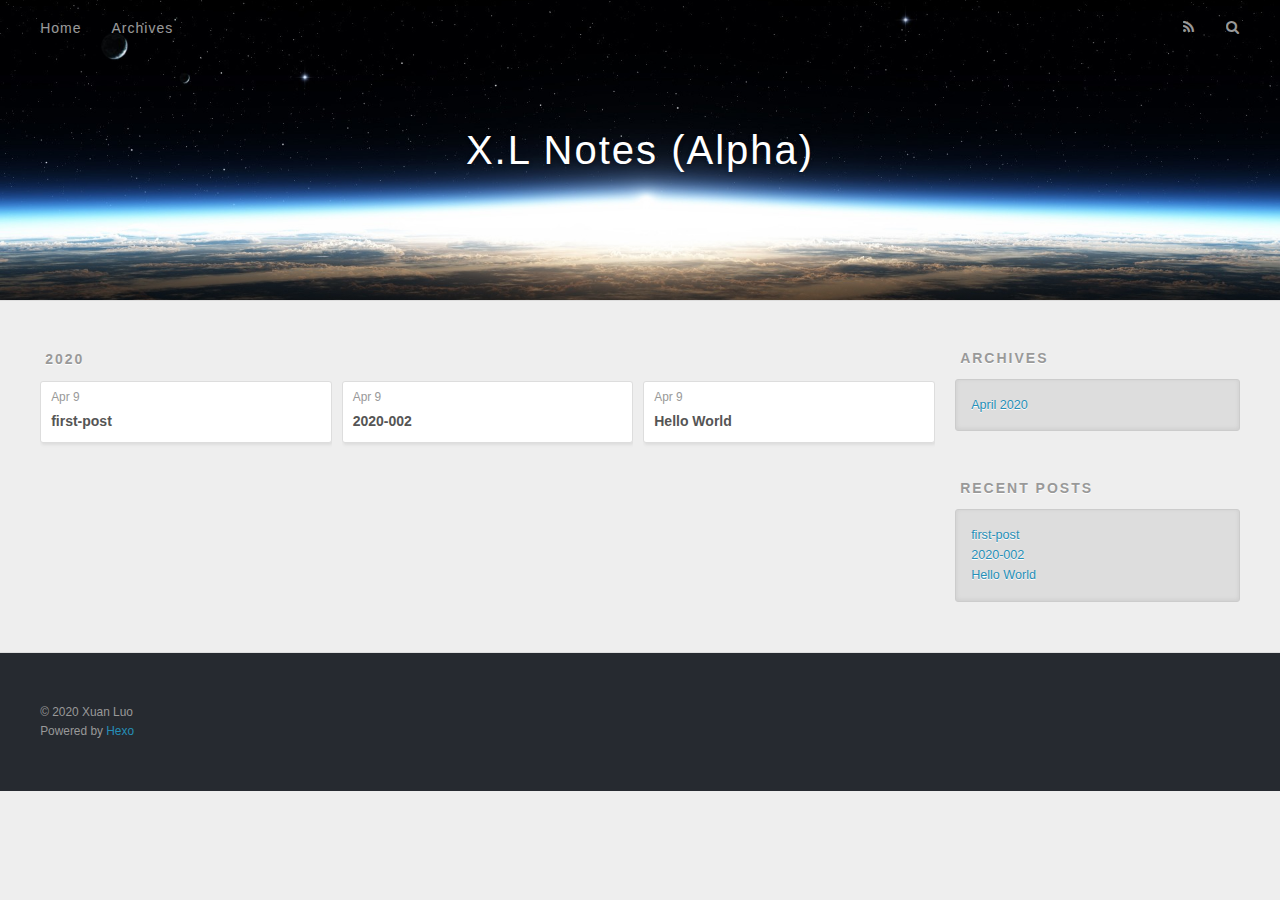
==== archives/index.html @ a1e61482 "Site updated: 2020-04-09 13:43:53" ====
<!DOCTYPE html>
<html>
<head>
  <meta charset="utf-8">
  

  
  <title>Archives | X.L Notes (Alpha)</title>
  <meta name="viewport" content="width=device-width, initial-scale=1, maximum-scale=1">
  <meta property="og:type" content="website">
<meta property="og:title" content="X.L Notes (Alpha)">
<meta property="og:url" content="http://yoursite.com/archives/index.html">
<meta property="og:site_name" content="X.L Notes (Alpha)">
<meta property="og:locale" content="en_US">
<meta property="article:author" content="Xuan Luo">
<meta name="twitter:card" content="summary">
  
    <link rel="alternate" href="/atom.xml" title="X.L Notes (Alpha)" type="application/atom+xml">
  
  
    <link rel="icon" href="/favicon.png">
  
  
    <link href="//fonts.googleapis.com/css?family=Source+Code+Pro" rel="stylesheet" type="text/css">
  
  
<link rel="stylesheet" href="/css/style.css">

<meta name="generator" content="Hexo 4.2.0"></head>

<body>
  <div id="container">
    <div id="wrap">
      <header id="header">
  <div id="banner"></div>
  <div id="header-outer" class="outer">
    <div id="header-title" class="inner">
      <h1 id="logo-wrap">
        <a href="/" id="logo">X.L Notes (Alpha)</a>
      </h1>
      
    </div>
    <div id="header-inner" class="inner">
      <nav id="main-nav">
        <a id="main-nav-toggle" class="nav-icon"></a>
        
          <a class="main-nav-link" href="/">Home</a>
        
          <a class="main-nav-link" href="/archives">Archives</a>
        
      </nav>
      <nav id="sub-nav">
        
          <a id="nav-rss-link" class="nav-icon" href="/atom.xml" title="RSS Feed"></a>
        
        <a id="nav-search-btn" class="nav-icon" title="Search"></a>
      </nav>
      <div id="search-form-wrap">
        <form action="//google.com/search" method="get" accept-charset="UTF-8" class="search-form"><input type="search" name="q" class="search-form-input" placeholder="Search"><button type="submit" class="search-form-submit">&#xF002;</button><input type="hidden" name="sitesearch" value="http://yoursite.com"></form>
      </div>
    </div>
  </div>
</header>
      <div class="outer">
        <section id="main">
  
  
    
    
      
      
      <section class="archives-wrap">
        <div class="archive-year-wrap">
          <a href="/archives/2020" class="archive-year">2020</a>
        </div>
        <div class="archives">
    
    <article class="archive-article archive-type-post">
  <div class="archive-article-inner">
    <header class="archive-article-header">
      <a href="/2020/04/09/first-post/" class="archive-article-date">
  <time datetime="2020-04-09T20:43:27.000Z" itemprop="datePublished">Apr 9</time>
</a>
      
  
    <h1 itemprop="name">
      <a class="archive-article-title" href="/2020/04/09/first-post/">first-post</a>
    </h1>
  

    </header>
  </div>
</article>
  
    
    
    <article class="archive-article archive-type-post">
  <div class="archive-article-inner">
    <header class="archive-article-header">
      <a href="/2020/04/09/2020-002/" class="archive-article-date">
  <time datetime="2020-04-09T19:33:02.019Z" itemprop="datePublished">Apr 9</time>
</a>
      
  
    <h1 itemprop="name">
      <a class="archive-article-title" href="/2020/04/09/2020-002/">2020-002</a>
    </h1>
  

    </header>
  </div>
</article>
  
    
    
    <article class="archive-article archive-type-post">
  <div class="archive-article-inner">
    <header class="archive-article-header">
      <a href="/2020/04/09/hello-world/" class="archive-article-date">
  <time datetime="2020-04-09T19:33:02.019Z" itemprop="datePublished">Apr 9</time>
</a>
      
  
    <h1 itemprop="name">
      <a class="archive-article-title" href="/2020/04/09/hello-world/">Hello World</a>
    </h1>
  

    </header>
  </div>
</article>
  
  
    </div></section>
  


</section>
        
          <aside id="sidebar">
  
    

  
    

  
    
  
    
  <div class="widget-wrap">
    <h3 class="widget-title">Archives</h3>
    <div class="widget">
      <ul class="archive-list"><li class="archive-list-item"><a class="archive-list-link" href="/archives/2020/04/">April 2020</a></li></ul>
    </div>
  </div>


  
    
  <div class="widget-wrap">
    <h3 class="widget-title">Recent Posts</h3>
    <div class="widget">
      <ul>
        
          <li>
            <a href="/2020/04/09/first-post/">first-post</a>
          </li>
        
          <li>
            <a href="/2020/04/09/2020-002/">2020-002</a>
          </li>
        
          <li>
            <a href="/2020/04/09/hello-world/">Hello World</a>
          </li>
        
      </ul>
    </div>
  </div>

  
</aside>
        
      </div>
      <footer id="footer">
  
  <div class="outer">
    <div id="footer-info" class="inner">
      &copy; 2020 Xuan Luo<br>
      Powered by <a href="http://hexo.io/" target="_blank">Hexo</a>
    </div>
  </div>
</footer>
    </div>
    <nav id="mobile-nav">
  
    <a href="/" class="mobile-nav-link">Home</a>
  
    <a href="/archives" class="mobile-nav-link">Archives</a>
  
</nav>
    

<script src="//ajax.googleapis.com/ajax/libs/jquery/2.0.3/jquery.min.js"></script>


  
<link rel="stylesheet" href="/fancybox/jquery.fancybox.css">

  
<script src="/fancybox/jquery.fancybox.pack.js"></script>




<script src="/js/script.js"></script>




  </div>
</body>
</html>
---- css/style.css ----
body {
  width: 100%;
}
body:before,
body:after {
  content: "";
  display: table;
}
body:after {
  clear: both;
}
html,
body,
div,
span,
applet,
object,
iframe,
h1,
h2,
h3,
h4,
h5,
h6,
p,
blockquote,
pre,
a,
abbr,
acronym,
address,
big,
cite,
code,
del,
dfn,
em,
img,
ins,
kbd,
q,
s,
samp,
small,
strike,
strong,
sub,
sup,
tt,
var,
dl,
dt,
dd,
ol,
ul,
li,
fieldset,
form,
label,
legend,
table,
caption,
tbody,
tfoot,
thead,
tr,
th,
td {
  margin: 0;
  padding: 0;
  border: 0;
  outline: 0;
  font-weight: inherit;
  font-style: inherit;
  font-family: inherit;
  font-size: 100%;
  vertical-align: baseline;
}
body {
  line-height: 1;
  color: #000;
  background: #fff;
}
ol,
ul {
  list-style: none;
}
table {
  border-collapse: separate;
  border-spacing: 0;
  vertical-align: middle;
}
caption,
th,
td {
  text-align: left;
  font-weight: normal;
  vertical-align: middle;
}
a img {
  border: none;
}
input,
button {
  margin: 0;
  padding: 0;
}
input::-moz-focus-inner,
button::-moz-focus-inner {
  border: 0;
  padding: 0;
}
@font-face {
  font-family: FontAwesome;
  font-style: normal;
  font-weight: normal;
  src: url("fonts/fontawesome-webfont.eot?v=#4.0.3");
  src: url("fonts/fontawesome-webfont.eot?#iefix&v=#4.0.3") format("embedded-opentype"), url("fonts/fontawesome-webfont.woff?v=#4.0.3") format("woff"), url("fonts/fontawesome-webfont.ttf?v=#4.0.3") format("truetype"), url("fonts/fontawesome-webfont.svg#fontawesomeregular?v=#4.0.3") format("svg");
}
html,
body,
#container {
  height: 100%;
}
body {
  background: #eee;
  font: 14px -apple-system, BlinkMacSystemFont, "Segoe UI", "Roboto", "Oxygen", "Ubuntu", "Cantarell", "Fira Sans", "Droid Sans", "Helvetica Neue", sans-serif;
  -webkit-text-size-adjust: 100%;
}
.outer {
  max-width: 1220px;
  margin: 0 auto;
  padding: 0 20px;
}
.outer:before,
.outer:after {
  content: "";
  display: table;
}
.outer:after {
  clear: both;
}
.inner {
  display: inline;
  float: left;
  width: 98.33333333333333%;
  margin: 0 0.833333333333333%;
}
.left,
.alignleft {
  float: left;
}
.right,
.alignright {
  float: right;
}
.clear {
  clear: both;
}
#container {
  position: relative;
}
.mobile-nav-on {
  overflow: hidden;
}
#wrap {
  height: 100%;
  width: 100%;
  position: absolute;
  top: 0;
  left: 0;
  -webkit-transition: 0.2s ease-out;
  -moz-transition: 0.2s ease-out;
  -ms-transition: 0.2s ease-out;
  transition: 0.2s ease-out;
  z-index: 1;
  background: #eee;
}
.mobile-nav-on #wrap {
  left: 280px;
}
@media screen and (min-width: 768px) {
  #main {
    display: inline;
    float: left;
    width: 73.33333333333333%;
    margin: 0 0.833333333333333%;
  }
}
.article-date,
.article-category-link,
.archive-year,
.widget-title {
  text-decoration: none;
  text-transform: uppercase;
  letter-spacing: 2px;
  color: #999;
  margin-bottom: 1em;
  margin-left: 5px;
  line-height: 1em;
  text-shadow: 0 1px #fff;
  font-weight: bold;
}
.article-inner,
.archive-article-inner {
  background: #fff;
  -webkit-box-shadow: 1px 2px 3px #ddd;
  box-shadow: 1px 2px 3px #ddd;
  border: 1px solid #ddd;
  border-radius: 3px;
}
.article-entry h1,
.widget h1 {
  font-size: 2em;
}
.article-entry h2,
.widget h2 {
  font-size: 1.5em;
}
.article-entry h3,
.widget h3 {
  font-size: 1.3em;
}
.article-entry h4,
.widget h4 {
  font-size: 1.2em;
}
.article-entry h5,
.widget h5 {
  font-size: 1em;
}
.article-entry h6,
.widget h6 {
  font-size: 1em;
  color: #999;
}
.article-entry hr,
.widget hr {
  border: 1px dashed #ddd;
}
.article-entry strong,
.widget strong {
  font-weight: bold;
}
.article-entry em,
.widget em,
.article-entry cite,
.widget cite {
  font-style: italic;
}
.article-entry sup,
.widget sup,
.article-entry sub,
.widget sub {
  font-size: 0.75em;
  line-height: 0;
  position: relative;
  vertical-align: baseline;
}
.article-entry sup,
.widget sup {
  top: -0.5em;
}
.article-entry sub,
.widget sub {
  bottom: -0.2em;
}
.article-entry small,
.widget small {
  font-size: 0.85em;
}
.article-entry acronym,
.widget acronym,
.article-entry abbr,
.widget abbr {
  border-bottom: 1px dotted;
}
.article-entry ul,
.widget ul,
.article-entry ol,
.widget ol,
.article-entry dl,
.widget dl {
  margin: 0 20px;
  line-height: 1.6em;
}
.article-entry ul ul,
.widget ul ul,
.article-entry ol ul,
.widget ol ul,
.article-entry ul ol,
.widget ul ol,
.article-entry ol ol,
.widget ol ol {
  margin-top: 0;
  margin-bottom: 0;
}
.article-entry ul,
.widget ul {
  list-style: disc;
}
.article-entry ol,
.widget ol {
  list-style: decimal;
}
.article-entry dt,
.widget dt {
  font-weight: bold;
}
#header {
  height: 300px;
  position: relative;
  border-bottom: 1px solid #ddd;
}
#header:before,
#header:after {
  content: "";
  position: absolute;
  left: 0;
  right: 0;
  height: 40px;
}
#header:before {
  top: 0;
  background: -webkit-linear-gradient(rgba(0,0,0,0.2), transparent);
  background: -moz-linear-gradient(rgba(0,0,0,0.2), transparent);
  background: -ms-linear-gradient(rgba(0,0,0,0.2), transparent);
  background: linear-gradient(rgba(0,0,0,0.2), transparent);
}
#header:after {
  bottom: 0;
  background: -webkit-linear-gradient(transparent, rgba(0,0,0,0.2));
  background: -moz-linear-gradient(transparent, rgba(0,0,0,0.2));
  background: -ms-linear-gradient(transparent, rgba(0,0,0,0.2));
  background: linear-gradient(transparent, rgba(0,0,0,0.2));
}
#header-outer {
  height: 100%;
  position: relative;
}
#header-inner {
  position: relative;
  overflow: hidden;
}
#banner {
  position: absolute;
  top: 0;
  left: 0;
  width: 100%;
  height: 100%;
  background: url("images/banner.jpg") center #000;
  -webkit-background-size: cover;
  -moz-background-size: cover;
  background-size: cover;
  z-index: -1;
}
#header-title {
  text-align: center;
  height: 40px;
  position: absolute;
  top: 50%;
  left: 0;
  margin-top: -20px;
}
#logo,
#subtitle {
  text-decoration: none;
  color: #fff;
  font-weight: 300;
  text-shadow: 0 1px 4px rgba(0,0,0,0.3);
}
#logo {
  font-size: 40px;
  line-height: 40px;
  letter-spacing: 2px;
}
#subtitle {
  font-size: 16px;
  line-height: 16px;
  letter-spacing: 1px;
}
#subtitle-wrap {
  margin-top: 16px;
}
#main-nav {
  float: left;
  margin-left: -15px;
}
.nav-icon,
.main-nav-link {
  float: left;
  color: #fff;
  opacity: 0.6;
  text-decoration: none;
  text-shadow: 0 1px rgba(0,0,0,0.2);
  -webkit-transition: opacity 0.2s;
  -moz-transition: opacity 0.2s;
  -ms-transition: opacity 0.2s;
  transition: opacity 0.2s;
  display: block;
  padding: 20px 15px;
}
.nav-icon:hover,
.main-nav-link:hover {
  opacity: 1;
}
.nav-icon {
  font-family: FontAwesome;
  text-align: center;
  font-size: 14px;
  width: 14px;
  height: 14px;
  padding: 20px 15px;
  position: relative;
  cursor: pointer;
}
.main-nav-link {
  font-weight: 300;
  letter-spacing: 1px;
}
@media screen and (max-width: 479px) {
  .main-nav-link {
    display: none;
  }
}
#main-nav-toggle {
  display: none;
}
#main-nav-toggle:before {
  content: "\f0c9";
}
@media screen and (max-width: 479px) {
  #main-nav-toggle {
    display: block;
  }
}
#sub-nav {
  float: right;
  margin-right: -15px;
}
#nav-rss-link:before {
  content: "\f09e";
}
#nav-search-btn:before {
  content: "\f002";
}
#search-form-wrap {
  position: absolute;
  top: 15px;
  width: 150px;
  height: 30px;
  right: -150px;
  opacity: 0;
  -webkit-transition: 0.2s ease-out;
  -moz-transition: 0.2s ease-out;
  -ms-transition: 0.2s ease-out;
  transition: 0.2s ease-out;
}
#search-form-wrap.on {
  opacity: 1;
  right: 0;
}
@media screen and (max-width: 479px) {
  #search-form-wrap {
    width: 100%;
    right: -100%;
  }
}
.search-form {
  position: absolute;
  top: 0;
  left: 0;
  right: 0;
  background: #fff;
  padding: 5px 15px;
  border-radius: 15px;
  -webkit-box-shadow: 0 0 10px rgba(0,0,0,0.3);
  box-shadow: 0 0 10px rgba(0,0,0,0.3);
}
.search-form-input {
  border: none;
  background: none;
  color: #555;
  width: 100%;
  font: 13px -apple-system, BlinkMacSystemFont, "Segoe UI", "Roboto", "Oxygen", "Ubuntu", "Cantarell", "Fira Sans", "Droid Sans", "Helvetica Neue", sans-serif;
  outline: none;
}
.search-form-input::-webkit-search-results-decoration,
.search-form-input::-webkit-search-cancel-button {
  -webkit-appearance: none;
}
.search-form-submit {
  position: absolute;
  top: 50%;
  right: 10px;
  margin-top: -7px;
  font: 13px FontAwesome;
  border: none;
  background: none;
  color: #bbb;
  cursor: pointer;
}
.search-form-submit:hover,
.search-form-submit:focus {
  color: #777;
}
.article {
  margin: 50px 0;
}
.article-inner {
  overflow: hidden;
}
.article-meta:before,
.article-meta:after {
  content: "";
  display: table;
}
.article-meta:after {
  clear: both;
}
.article-date {
  float: left;
}
.article-category {
  float: left;
  line-height: 1em;
  color: #ccc;
  text-shadow: 0 1px #fff;
  margin-left: 8px;
}
.article-category:before {
  content: "\2022";
}
.article-category-link {
  margin: 0 12px 1em;
}
.article-header {
  padding: 20px 20px 0;
}
.article-title {
  text-decoration: none;
  font-size: 2em;
  font-weight: bold;
  color: #555;
  line-height: 1.1em;
  -webkit-transition: color 0.2s;
  -moz-transition: color 0.2s;
  -ms-transition: color 0.2s;
  transition: color 0.2s;
}
a.article-title:hover {
  color: #258fb8;
}
.article-entry {
  color: #555;
  padding: 0 20px;
}
.article-entry:before,
.article-entry:after {
  content: "";
  display: table;
}
.article-entry:after {
  clear: both;
}
.article-entry p,
.article-entry table {
  line-height: 1.6em;
  margin: 1.6em 0;
}
.article-entry h1,
.article-entry h2,
.article-entry h3,
.article-entry h4,
.article-entry h5,
.article-entry h6 {
  font-weight: bold;
}
.article-entry h1,
.article-entry h2,
.article-entry h3,
.article-entry h4,
.article-entry h5,
.article-entry h6 {
  line-height: 1.1em;
  margin: 1.1em 0;
}
.article-entry a {
  color: #258fb8;
  text-decoration: none;
}
.article-entry a:hover {
  text-decoration: underline;
}
.article-entry ul,
.article-entry ol,
.article-entry dl {
  margin-top: 1.6em;
  margin-bottom: 1.6em;
}
.article-entry img,
.article-entry video {
  max-width: 100%;
  height: auto;
  display: block;
  margin: auto;
}
.article-entry iframe {
  border: none;
}
.article-entry table {
  width: 100%;
  border-collapse: collapse;
  border-spacing: 0;
}
.article-entry th {
  font-weight: bold;
  border-bottom: 3px solid #ddd;
  padding-bottom: 0.5em;
}
.article-entry td {
  border-bottom: 1px solid #ddd;
  padding: 10px 0;
}
.article-entry blockquote {
  font-family: Georgia, "Times New Roman", serif;
  font-size: 1.4em;
  margin: 1.6em 20px;
  text-align: center;
}
.article-entry blockquote footer {
  font-size: 14px;
  margin: 1.6em 0;
  font-family: -apple-system, BlinkMacSystemFont, "Segoe UI", "Roboto", "Oxygen", "Ubuntu", "Cantarell", "Fira Sans", "Droid Sans", "Helvetica Neue", sans-serif;
}
.article-entry blockquote footer cite:before {
  content: "—";
  padding: 0 0.5em;
}
.article-entry .pullquote {
  text-align: left;
  width: 45%;
  margin: 0;
}
.article-entry .pullquote.left {
  margin-left: 0.5em;
  margin-right: 1em;
}
.article-entry .pullquote.right {
  margin-right: 0.5em;
  margin-left: 1em;
}
.article-entry .caption {
  color: #999;
  display: block;
  font-size: 0.9em;
  margin-top: 0.5em;
  position: relative;
  text-align: center;
}
.article-entry .video-container {
  position: relative;
  padding-top: 56.25%;
  height: 0;
  overflow: hidden;
}
.article-entry .video-container iframe,
.article-entry .video-container object,
.article-entry .video-container embed {
  position: absolute;
  top: 0;
  left: 0;
  width: 100%;
  height: 100%;
  margin-top: 0;
}
.article-more-link a {
  display: inline-block;
  line-height: 1em;
  padding: 6px 15px;
  border-radius: 15px;
  background: #eee;
  color: #999;
  text-shadow: 0 1px #fff;
  text-decoration: none;
}
.article-more-link a:hover {
  background: #258fb8;
  color: #fff;
  text-decoration: none;
  text-shadow: 0 1px #1e7293;
}
.article-footer {
  font-size: 0.85em;
  line-height: 1.6em;
  border-top: 1px solid #ddd;
  padding-top: 1.6em;
  margin: 0 20px 20px;
}
.article-footer:before,
.article-footer:after {
  content: "";
  display: table;
}
.article-footer:after {
  clear: both;
}
.article-footer a {
  color: #999;
  text-decoration: none;
}
.article-footer a:hover {
  color: #555;
}
.article-tag-list-item {
  float: left;
  margin-right: 10px;
}
.article-tag-list-link:before {
  content: "#";
}
.article-comment-link {
  float: right;
}
.article-comment-link:before {
  content: "\f075";
  font-family: FontAwesome;
  padding-right: 8px;
}
.article-share-link {
  cursor: pointer;
  float: right;
  margin-left: 20px;
}
.article-share-link:before {
  content: "\f064";
  font-family: FontAwesome;
  padding-right: 6px;
}
#article-nav {
  position: relative;
}
#article-nav:before,
#article-nav:after {
  content: "";
  display: table;
}
#article-nav:after {
  clear: both;
}
@media screen and (min-width: 768px) {
  #article-nav {
    margin: 50px 0;
  }
  #article-nav:before {
    width: 8px;
    height: 8px;
    position: absolute;
    top: 50%;
    left: 50%;
    margin-top: -4px;
    margin-left: -4px;
    content: "";
    border-radius: 50%;
    background: #ddd;
    -webkit-box-shadow: 0 1px 2px #fff;
    box-shadow: 0 1px 2px #fff;
  }
}
.article-nav-link-wrap {
  text-decoration: none;
  text-shadow: 0 1px #fff;
  color: #999;
  -webkit-box-sizing: border-box;
  -moz-box-sizing: border-box;
  box-sizing: border-box;
  margin-top: 50px;
  text-align: center;
  display: block;
}
.article-nav-link-wrap:hover {
  color: #555;
}
@media screen and (min-width: 768px) {
  .article-nav-link-wrap {
    width: 50%;
    margin-top: 0;
  }
}
@media screen and (min-width: 768px) {
  #article-nav-newer {
    float: left;
    text-align: right;
    padding-right: 20px;
  }
}
@media screen and (min-width: 768px) {
  #article-nav-older {
    float: right;
    text-align: left;
    padding-left: 20px;
  }
}
.article-nav-caption {
  text-transform: uppercase;
  letter-spacing: 2px;
  color: #ddd;
  line-height: 1em;
  font-weight: bold;
}
#article-nav-newer .article-nav-caption {
  margin-right: -2px;
}
.article-nav-title {
  font-size: 0.85em;
  line-height: 1.6em;
  margin-top: 0.5em;
}
.article-share-box {
  position: absolute;
  display: none;
  background: #fff;
  -webkit-box-shadow: 1px 2px 10px rgba(0,0,0,0.2);
  box-shadow: 1px 2px 10px rgba(0,0,0,0.2);
  border-radius: 3px;
  margin-left: -145px;
  overflow: hidden;
  z-index: 1;
}
.article-share-box.on {
  display: block;
}
.article-share-input {
  width: 100%;
  background: none;
  -webkit-box-sizing: border-box;
  -moz-box-sizing: border-box;
  box-sizing: border-box;
  font: 14px -apple-system, BlinkMacSystemFont, "Segoe UI", "Roboto", "Oxygen", "Ubuntu", "Cantarell", "Fira Sans", "Droid Sans", "Helvetica Neue", sans-serif;
  padding: 0 15px;
  color: #555;
  outline: none;
  border: 1px solid #ddd;
  border-radius: 3px 3px 0 0;
  height: 36px;
  line-height: 36px;
}
.article-share-links {
  background: #eee;
}
.article-share-links:before,
.article-share-links:after {
  content: "";
  display: table;
}
.article-share-links:after {
  clear: both;
}
.article-share-twitter,
.article-share-facebook,
.article-share-pinterest,
.article-share-google {
  width: 50px;
  height: 36px;
  display: block;
  float: left;
  position: relative;
  color: #999;
  text-shadow: 0 1px #fff;
}
.article-share-twitter:before,
.article-share-facebook:before,
.article-share-pinterest:before,
.article-share-google:before {
  font-size: 20px;
  font-family: FontAwesome;
  width: 20px;
  height: 20px;
  position: absolute;
  top: 50%;
  left: 50%;
  margin-top: -10px;
  margin-left: -10px;
  text-align: center;
}
.article-share-twitter:hover,
.article-share-facebook:hover,
.article-share-pinterest:hover,
.article-share-google:hover {
  color: #fff;
}
.article-share-twitter:before {
  content: "\f099";
}
.article-share-twitter:hover {
  background: #00aced;
  text-shadow: 0 1px #008abe;
}
.article-share-facebook:before {
  content: "\f09a";
}
.article-share-facebook:hover {
  background: #3b5998;
  text-shadow: 0 1px #2f477a;
}
.article-share-pinterest:before {
  content: "\f0d2";
}
.article-share-pinterest:hover {
  background: #cb2027;
  text-shadow: 0 1px #a21a1f;
}
.article-share-google:before {
  content: "\f0d5";
}
.article-share-google:hover {
  background: #dd4b39;
  text-shadow: 0 1px #be3221;
}
.article-gallery {
  background: #000;
  position: relative;
}
.article-gallery-photos {
  position: relative;
  overflow: hidden;
}
.article-gallery-img {
  display: none;
  max-width: 100%;
}
.article-gallery-img:first-child {
  display: block;
}
.article-gallery-img.loaded {
  position: absolute;
  display: block;
}
.article-gallery-img img {
  display: block;
  max-width: 100%;
  margin: 0 auto;
}
#comments {
  background: #fff;
  -webkit-box-shadow: 1px 2px 3px #ddd;
  box-shadow: 1px 2px 3px #ddd;
  padding: 20px;
  border: 1px solid #ddd;
  border-radius: 3px;
  margin: 50px 0;
}
#comments a {
  color: #258fb8;
}
.archives-wrap {
  margin: 50px 0;
}
.archives:before,
.archives:after {
  content: "";
  display: table;
}
.archives:after {
  clear: both;
}
.archive-year-wrap {
  margin-bottom: 1em;
}
.archives {
  -webkit-column-gap: 10px;
  -moz-column-gap: 10px;
  column-gap: 10px;
}
@media screen and (min-width: 480px) and (max-width: 767px) {
  .archives {
    -webkit-column-count: 2;
    -moz-column-count: 2;
    column-count: 2;
  }
}
@media screen and (min-width: 768px) {
  .archives {
    -webkit-column-count: 3;
    -moz-column-count: 3;
    column-count: 3;
  }
}
.archive-article {
  -webkit-column-break-inside: avoid;
  page-break-inside: avoid;
  overflow: hidden;
  break-inside: avoid-column;
}
.archive-article-inner {
  padding: 10px;
  margin-bottom: 15px;
}
.archive-article-title {
  text-decoration: none;
  font-weight: bold;
  color: #555;
  -webkit-transition: color 0.2s;
  -moz-transition: color 0.2s;
  -ms-transition: color 0.2s;
  transition: color 0.2s;
  line-height: 1.6em;
}
.archive-article-title:hover {
  color: #258fb8;
}
.archive-article-footer {
  margin-top: 1em;
}
.archive-article-date {
  color: #999;
  text-decoration: none;
  font-size: 0.85em;
  line-height: 1em;
  margin-bottom: 0.5em;
  display: block;
}
#page-nav {
  margin: 50px auto;
  background: #fff;
  -webkit-box-shadow: 1px 2px 3px #ddd;
  box-shadow: 1px 2px 3px #ddd;
  border: 1px solid #ddd;
  border-radius: 3px;
  text-align: center;
  color: #999;
  overflow: hidden;
}
#page-nav:before,
#page-nav:after {
  content: "";
  display: table;
}
#page-nav:after {
  clear: both;
}
#page-nav a,
#page-nav span {
  padding: 10px 20px;
  line-height: 1;
  height: 2ex;
}
#page-nav a {
  color: #999;
  text-decoration: none;
}
#page-nav a:hover {
  background: #999;
  color: #fff;
}
#page-nav .prev {
  float: left;
}
#page-nav .next {
  float: right;
}
#page-nav .page-number {
  display: inline-block;
}
@media screen and (max-width: 479px) {
  #page-nav .page-number {
    display: none;
  }
}
#page-nav .current {
  color: #555;
  font-weight: bold;
}
#page-nav .space {
  color: #ddd;
}
#footer {
  background: #262a30;
  padding: 50px 0;
  border-top: 1px solid #ddd;
  color: #999;
}
#footer a {
  color: #258fb8;
  text-decoration: none;
}
#footer a:hover {
  text-decoration: underline;
}
#footer-info {
  line-height: 1.6em;
  font-size: 0.85em;
}
.article-entry pre,
.article-entry .highlight {
  background: #2d2d2d;
  margin: 0 -20px;
  padding: 15px 20px;
  border-style: solid;
  border-color: #ddd;
  border-width: 1px 0;
  overflow: auto;
  color: #ccc;
  line-height: 22.400000000000002px;
}
.article-entry .highlight .gutter pre,
.article-entry .gist .gist-file .gist-data .line-numbers {
  color: #666;
  font-size: 0.85em;
}
.article-entry pre,
.article-entry code {
  font-family: "Source Code Pro", Consolas, Monaco, Menlo, Consolas, monospace;
}
.article-entry code {
  background: #eee;
  text-shadow: 0 1px #fff;
  padding: 0 0.3em;
}
.article-entry pre code {
  background: none;
  text-shadow: none;
  padding: 0;
}
.article-entry .highlight pre {
  border: none;
  margin: 0;
  padding: 0;
}
.article-entry .highlight table {
  margin: 0;
  width: auto;
}
.article-entry .highlight td {
  border: none;
  padding: 0;
}
.article-entry .highlight figcaption {
  font-size: 0.85em;
  color: #999;
  line-height: 1em;
  margin-bottom: 1em;
}
.article-entry .highlight figcaption:before,
.article-entry .highlight figcaption:after {
  content: "";
  display: table;
}
.article-entry .highlight figcaption:after {
  clear: both;
}
.article-entry .highlight figcaption a {
  float: right;
}
.article-entry .highlight .gutter pre {
  text-align: right;
  padding-right: 20px;
}
.article-entry .highlight .line {
  height: 22.400000000000002px;
}
.article-entry .highlight .line.marked {
  background: #515151;
}
.article-entry .gist {
  margin: 0 -20px;
  border-style: solid;
  border-color: #ddd;
  border-width: 1px 0;
  background: #2d2d2d;
  padding: 15px 20px 15px 0;
}
.article-entry .gist .gist-file {
  border: none;
  font-family: "Source Code Pro", Consolas, Monaco, Menlo, Consolas, monospace;
  margin: 0;
}
.article-entry .gist .gist-file .gist-data {
  background: none;
  border: none;
}
.article-entry .gist .gist-file .gist-data .line-numbers {
  background: none;
  border: none;
  padding: 0 20px 0 0;
}
.article-entry .gist .gist-file .gist-data .line-data {
  padding: 0 !important;
}
.article-entry .gist .gist-file .highlight {
  margin: 0;
  padding: 0;
  border: none;
}
.article-entry .gist .gist-file .gist-meta {
  background: #2d2d2d;
  color: #999;
  font: 0.85em -apple-system, BlinkMacSystemFont, "Segoe UI", "Roboto", "Oxygen", "Ubuntu", "Cantarell", "Fira Sans", "Droid Sans", "Helvetica Neue", sans-serif;
  text-shadow: 0 0;
  padding: 0;
  margin-top: 1em;
  margin-left: 20px;
}
.article-entry .gist .gist-file .gist-meta a {
  color: #258fb8;
  font-weight: normal;
}
.article-entry .gist .gist-file .gist-meta a:hover {
  text-decoration: underline;
}
pre .comment,
pre .title {
  color: #999;
}
pre .variable,
pre .attribute,
pre .tag,
pre .regexp,
pre .ruby .constant,
pre .xml .tag .title,
pre .xml .pi,
pre .xml .doctype,
pre .html .doctype,
pre .css .id,
pre .css .class,
pre .css .pseudo {
  color: #f2777a;
}
pre .number,
pre .preprocessor,
pre .built_in,
pre .literal,
pre .params,
pre .constant {
  color: #f99157;
}
pre .class,
pre .ruby .class .title,
pre .css .rules .attribute {
  color: #9c9;
}
pre .string,
pre .value,
pre .inheritance,
pre .header,
pre .ruby .symbol,
pre .xml .cdata {
  color: #9c9;
}
pre .css .hexcolor {
  color: #6cc;
}
pre .function,
pre .python .decorator,
pre .python .title,
pre .ruby .function .title,
pre .ruby .title .keyword,
pre .perl .sub,
pre .javascript .title,
pre .coffeescript .title {
  color: #69c;
}
pre .keyword,
pre .javascript .function {
  color: #c9c;
}
@media screen and (max-width: 479px) {
  #mobile-nav {
    position: absolute;
    top: 0;
    left: 0;
    width: 280px;
    height: 100%;
    background: #191919;
    border-right: 1px solid #fff;
  }
}
@media screen and (max-width: 479px) {
  .mobile-nav-link {
    display: block;
    color: #999;
    text-decoration: none;
    padding: 15px 20px;
    font-weight: bold;
  }
  .mobile-nav-link:hover {
    color: #fff;
  }
}
@media screen and (min-width: 768px) {
  #sidebar {
    display: inline;
    float: left;
    width: 23.333333333333332%;
    margin: 0 0.833333333333333%;
  }
}
.widget-wrap {
  margin: 50px 0;
}
.widget {
  color: #777;
  text-shadow: 0 1px #fff;
  background: #ddd;
  -webkit-box-shadow: 0 -1px 4px #ccc inset;
  box-shadow: 0 -1px 4px #ccc inset;
  border: 1px solid #ccc;
  padding: 15px;
  border-radius: 3px;
}
.widget a {
  color: #258fb8;
  text-decoration: none;
}
.widget a:hover {
  text-decoration: underline;
}
.widget ul ul,
.widget ol ul,
.widget dl ul,
.widget ul ol,
.widget ol ol,
.widget dl ol,
.widget ul dl,
.widget ol dl,
.widget dl dl {
  margin-left: 15px;
  list-style: disc;
}
.widget {
  line-height: 1.6em;
  word-wrap: break-word;
  font-size: 0.9em;
}
.widget ul,
.widget ol {
  list-style: none;
  margin: 0;
}
.widget ul ul,
.widget ol ul,
.widget ul ol,
.widget ol ol {
  margin: 0 20px;
}
.widget ul ul,
.widget ol ul {
  list-style: disc;
}
.widget ul ol,
.widget ol ol {
  list-style: decimal;
}
.category-list-count,
.tag-list-count,
.archive-list-count {
  padding-left: 5px;
  color: #999;
  font-size: 0.85em;
}
.category-list-count:before,
.tag-list-count:before,
.archive-list-count:before {
  content: "(";
}
.category-list-count:after,
.tag-list-count:after,
.archive-list-count:after {
  content: ")";
}
.tagcloud a {
  margin-right: 5px;
  display: inline-block;
}
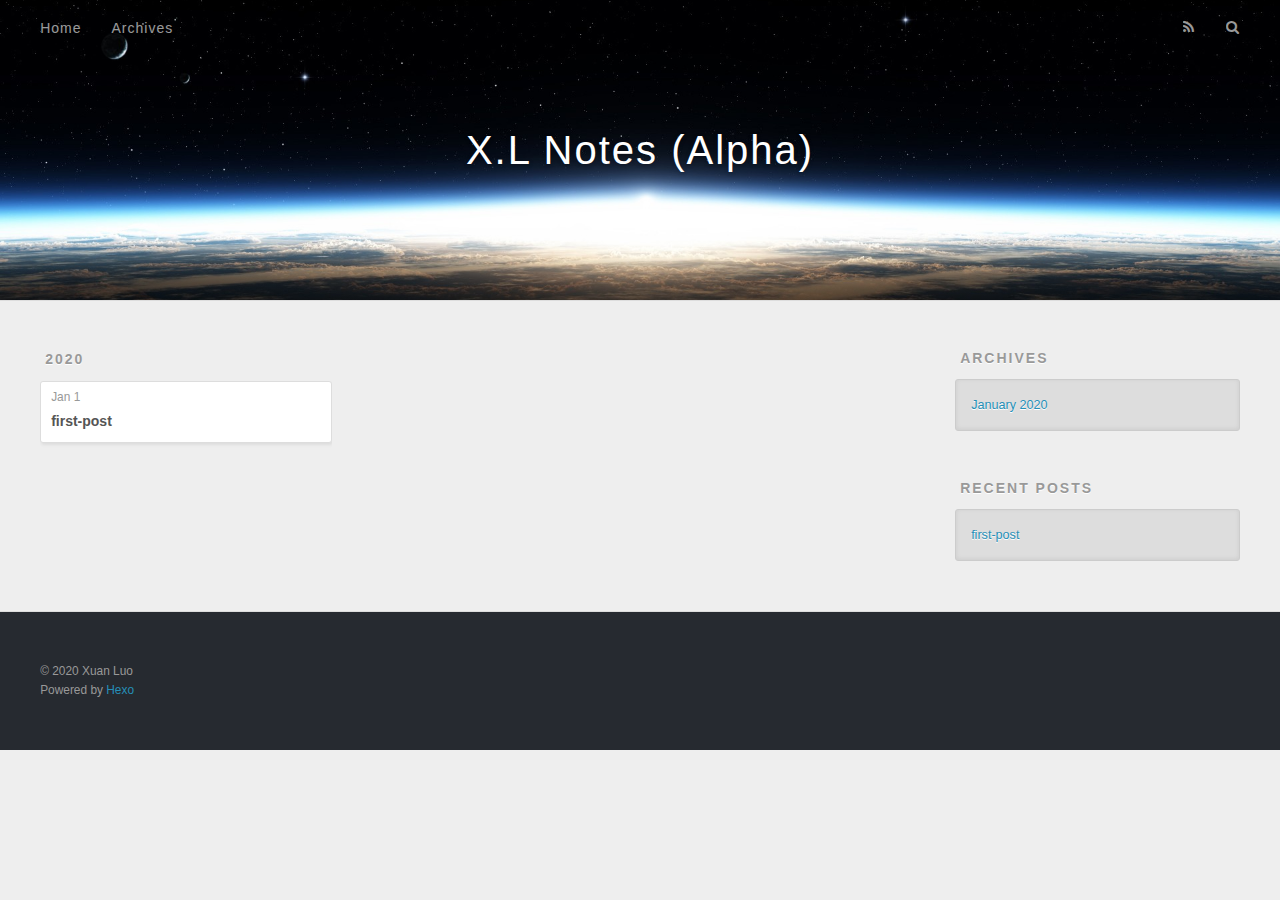
==== commit 0009b445: "Site updated: 2020-04-09 13:46:59" ====
--- a/archives/index.html
+++ b/archives/index.html
@@ -78,51 +78,13 @@
     <article class="archive-article archive-type-post">
   <div class="archive-article-inner">
     <header class="archive-article-header">
-      <a href="/2020/04/09/first-post/" class="archive-article-date">
-  <time datetime="2020-04-09T20:43:27.000Z" itemprop="datePublished">Apr 9</time>
+      <a href="/2020/01/01/first-post/" class="archive-article-date">
+  <time datetime="2020-01-01T08:01:01.000Z" itemprop="datePublished">Jan 1</time>
 </a>
       
   
     <h1 itemprop="name">
-      <a class="archive-article-title" href="/2020/04/09/first-post/">first-post</a>
-    </h1>
-  
-
-    </header>
-  </div>
-</article>
-  
-    
-    
-    <article class="archive-article archive-type-post">
-  <div class="archive-article-inner">
-    <header class="archive-article-header">
-      <a href="/2020/04/09/2020-002/" class="archive-article-date">
-  <time datetime="2020-04-09T19:33:02.019Z" itemprop="datePublished">Apr 9</time>
-</a>
-      
-  
-    <h1 itemprop="name">
-      <a class="archive-article-title" href="/2020/04/09/2020-002/">2020-002</a>
-    </h1>
-  
-
-    </header>
-  </div>
-</article>
-  
-    
-    
-    <article class="archive-article archive-type-post">
-  <div class="archive-article-inner">
-    <header class="archive-article-header">
-      <a href="/2020/04/09/hello-world/" class="archive-article-date">
-  <time datetime="2020-04-09T19:33:02.019Z" itemprop="datePublished">Apr 9</time>
-</a>
-      
-  
-    <h1 itemprop="name">
-      <a class="archive-article-title" href="/2020/04/09/hello-world/">Hello World</a>
+      <a class="archive-article-title" href="/2020/01/01/first-post/">first-post</a>
     </h1>
   
 
@@ -151,7 +113,7 @@
   <div class="widget-wrap">
     <h3 class="widget-title">Archives</h3>
     <div class="widget">
-      <ul class="archive-list"><li class="archive-list-item"><a class="archive-list-link" href="/archives/2020/04/">April 2020</a></li></ul>
+      <ul class="archive-list"><li class="archive-list-item"><a class="archive-list-link" href="/archives/2020/01/">January 2020</a></li></ul>
     </div>
   </div>
 
@@ -164,15 +126,7 @@
       <ul>
         
           <li>
-            <a href="/2020/04/09/first-post/">first-post</a>
-          </li>
-        
-          <li>
-            <a href="/2020/04/09/2020-002/">2020-002</a>
-          </li>
-        
-          <li>
-            <a href="/2020/04/09/hello-world/">Hello World</a>
+            <a href="/2020/01/01/first-post/">first-post</a>
           </li>
         
       </ul>
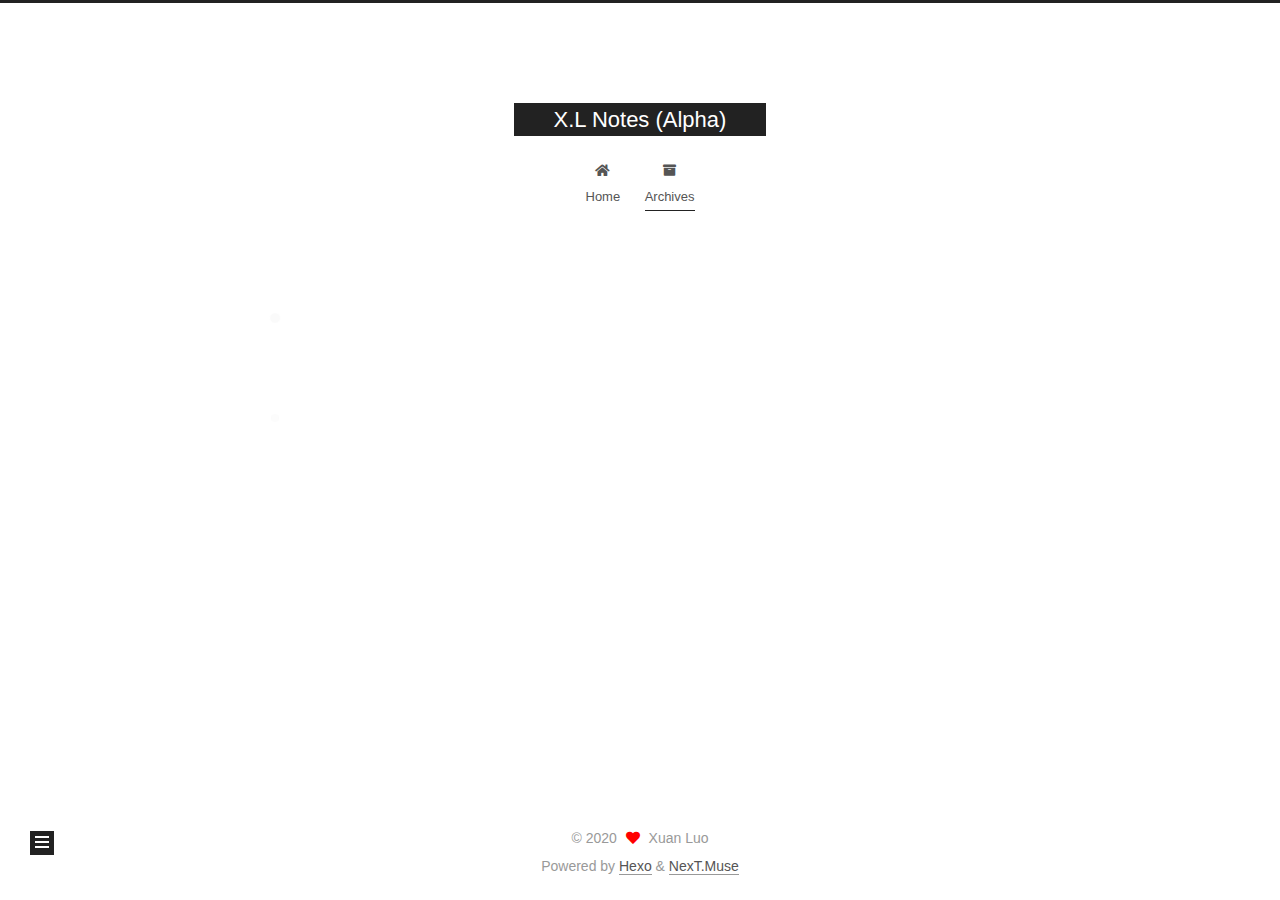
==== commit 4b5cee19: "Site updated: 2020-04-09 13:55:34" ====
--- a/archives/index.html
+++ b/archives/index.html
@@ -1,12 +1,25 @@
 <!DOCTYPE html>
-<html>
+<html lang="en">
 <head>
-  <meta charset="utf-8">
-  
-
-  
-  <title>Archives | X.L Notes (Alpha)</title>
-  <meta name="viewport" content="width=device-width, initial-scale=1, maximum-scale=1">
+  <meta charset="UTF-8">
+<meta name="viewport" content="width=device-width, initial-scale=1, maximum-scale=2">
+<meta name="theme-color" content="#222">
+<meta name="generator" content="Hexo 4.2.0">
+  <link rel="apple-touch-icon" sizes="180x180" href="/images/apple-touch-icon-next.png">
+  <link rel="icon" type="image/png" sizes="32x32" href="/images/favicon-32x32-next.png">
+  <link rel="icon" type="image/png" sizes="16x16" href="/images/favicon-16x16-next.png">
+  <link rel="mask-icon" href="/images/logo.svg" color="#222">
+
+<link rel="stylesheet" href="/css/main.css">
+
+
+<link rel="stylesheet" href="/lib/font-awesome/css/all.min.css">
+
+<script id="hexo-configurations">
+    var NexT = window.NexT || {};
+    var CONFIG = {"hostname":"yoursite.com","root":"/","scheme":"Muse","version":"7.8.0","exturl":false,"sidebar":{"position":"left","display":"post","padding":18,"offset":12,"onmobile":false},"copycode":{"enable":false,"show_result":false,"style":null},"back2top":{"enable":true,"sidebar":false,"scrollpercent":false},"bookmark":{"enable":false,"color":"#222","save":"auto"},"fancybox":false,"mediumzoom":false,"lazyload":false,"pangu":false,"comments":{"style":"tabs","active":null,"storage":true,"lazyload":false,"nav":null},"algolia":{"hits":{"per_page":10},"labels":{"input_placeholder":"Search for Posts","hits_empty":"We didn't find any results for the search: ${query}","hits_stats":"${hits} results found in ${time} ms"}},"localsearch":{"enable":false,"trigger":"auto","top_n_per_article":1,"unescape":false,"preload":false},"motion":{"enable":true,"async":false,"transition":{"post_block":"fadeIn","post_header":"slideDownIn","post_body":"slideDownIn","coll_header":"slideLeftIn","sidebar":"slideUpIn"}}};
+  </script>
+
   <meta property="og:type" content="website">
 <meta property="og:title" content="X.L Notes (Alpha)">
 <meta property="og:url" content="http://yoursite.com/archives/index.html">
@@ -14,165 +27,334 @@
 <meta property="og:locale" content="en_US">
 <meta property="article:author" content="Xuan Luo">
 <meta name="twitter:card" content="summary">
-  
-    <link rel="alternate" href="/atom.xml" title="X.L Notes (Alpha)" type="application/atom+xml">
-  
-  
-    <link rel="icon" href="/favicon.png">
-  
-  
-    <link href="//fonts.googleapis.com/css?family=Source+Code+Pro" rel="stylesheet" type="text/css">
-  
-  
-<link rel="stylesheet" href="/css/style.css">
-
-<meta name="generator" content="Hexo 4.2.0"></head>
-
-<body>
-  <div id="container">
-    <div id="wrap">
-      <header id="header">
-  <div id="banner"></div>
-  <div id="header-outer" class="outer">
-    <div id="header-title" class="inner">
-      <h1 id="logo-wrap">
-        <a href="/" id="logo">X.L Notes (Alpha)</a>
-      </h1>
+
+<link rel="canonical" href="http://yoursite.com/archives/">
+
+
+<script id="page-configurations">
+  // https://hexo.io/docs/variables.html
+  CONFIG.page = {
+    sidebar: "",
+    isHome : false,
+    isPost : false,
+    lang   : 'en'
+  };
+</script>
+
+  <title>Archive | X.L Notes (Alpha)</title>
+  
+
+
+
+
+
+
+  <noscript>
+  <style>
+  .use-motion .brand,
+  .use-motion .menu-item,
+  .sidebar-inner,
+  .use-motion .post-block,
+  .use-motion .pagination,
+  .use-motion .comments,
+  .use-motion .post-header,
+  .use-motion .post-body,
+  .use-motion .collection-header { opacity: initial; }
+
+  .use-motion .site-title,
+  .use-motion .site-subtitle {
+    opacity: initial;
+    top: initial;
+  }
+
+  .use-motion .logo-line-before i { left: initial; }
+  .use-motion .logo-line-after i { right: initial; }
+  </style>
+</noscript>
+
+</head>
+
+<body itemscope itemtype="http://schema.org/WebPage">
+  <div class="container use-motion">
+    <div class="headband"></div>
+
+    <header class="header" itemscope itemtype="http://schema.org/WPHeader">
+      <div class="header-inner"><div class="site-brand-container">
+  <div class="site-nav-toggle">
+    <div class="toggle" aria-label="Toggle navigation bar">
+      <span class="toggle-line toggle-line-first"></span>
+      <span class="toggle-line toggle-line-middle"></span>
+      <span class="toggle-line toggle-line-last"></span>
+    </div>
+  </div>
+
+  <div class="site-meta">
+
+    <a href="/" class="brand" rel="start">
+      <span class="logo-line-before"><i></i></span>
+      <h1 class="site-title">X.L Notes (Alpha)</h1>
+      <span class="logo-line-after"><i></i></span>
+    </a>
+  </div>
+
+  <div class="site-nav-right">
+    <div class="toggle popup-trigger">
+    </div>
+  </div>
+</div>
+
+
+
+
+<nav class="site-nav">
+  <ul id="menu" class="main-menu menu">
+        <li class="menu-item menu-item-home">
+
+    <a href="/" rel="section"><i class="fa fa-home fa-fw"></i>Home</a>
+
+  </li>
+        <li class="menu-item menu-item-archives">
+
+    <a href="/archives/" rel="section"><i class="fa fa-archive fa-fw"></i>Archives</a>
+
+  </li>
+  </ul>
+</nav>
+
+
+
+
+</div>
+    </header>
+
+    
+  <div class="back-to-top">
+    <i class="fa fa-arrow-up"></i>
+    <span>0%</span>
+  </div>
+
+
+    <main class="main">
+      <div class="main-inner">
+        <div class="content-wrap">
+          
+
+          <div class="content archive">
+            
+
+  
+  
+  
+  <div class="post-block">
+    <div class="posts-collapse">
+      <div class="collection-title">
+        <span class="collection-header">Um..! 2 posts in total. Keep on posting.</span>
+      </div>
+
       
-    </div>
-    <div id="header-inner" class="inner">
-      <nav id="main-nav">
-        <a id="main-nav-toggle" class="nav-icon"></a>
+    <div class="collection-year">
+      <span class="collection-header">2020</span>
+    </div>
+
+  <article itemscope itemtype="http://schema.org/Article">
+    <header class="post-header">
+
+      <div class="post-meta">
+        <time itemprop="dateCreated"
+              datetime="2020-04-09T13:43:27-07:00"
+              content="2020-04-09">
+          04-09
+        </time>
+      </div>
+
+      <div class="post-title">
+          <a class="post-title-link" href="/2020/04/09/2020-002/" itemprop="url">
+            <span itemprop="name">读书笔记 2020-002</span>
+          </a>
+      </div>
+
+    </header>
+  </article>
+
+  <article itemscope itemtype="http://schema.org/Article">
+    <header class="post-header">
+
+      <div class="post-meta">
+        <time itemprop="dateCreated"
+              datetime="2020-01-01T00:01:01-08:00"
+              content="2020-01-01">
+          01-01
+        </time>
+      </div>
+
+      <div class="post-title">
+          <a class="post-title-link" href="/2020/01/01/first-post/" itemprop="url">
+            <span itemprop="name">读书笔记 2020-001</span>
+          </a>
+      </div>
+
+    </header>
+  </article>
+
+
+    </div>
+  </div>
+  
+  
+  
+
+  
+
+
+
+          </div>
+          
+
+<script>
+  window.addEventListener('tabs:register', () => {
+    let { activeClass } = CONFIG.comments;
+    if (CONFIG.comments.storage) {
+      activeClass = localStorage.getItem('comments_active') || activeClass;
+    }
+    if (activeClass) {
+      let activeTab = document.querySelector(`a[href="#comment-${activeClass}"]`);
+      if (activeTab) {
+        activeTab.click();
+      }
+    }
+  });
+  if (CONFIG.comments.storage) {
+    window.addEventListener('tabs:click', event => {
+      if (!event.target.matches('.tabs-comment .tab-content .tab-pane')) return;
+      let commentClass = event.target.classList[1];
+      localStorage.setItem('comments_active', commentClass);
+    });
+  }
+</script>
+
+        </div>
+          
+  
+  <div class="toggle sidebar-toggle">
+    <span class="toggle-line toggle-line-first"></span>
+    <span class="toggle-line toggle-line-middle"></span>
+    <span class="toggle-line toggle-line-last"></span>
+  </div>
+
+  <aside class="sidebar">
+    <div class="sidebar-inner">
+
+      <ul class="sidebar-nav motion-element">
+        <li class="sidebar-nav-toc">
+          Table of Contents
+        </li>
+        <li class="sidebar-nav-overview">
+          Overview
+        </li>
+      </ul>
+
+      <!--noindex-->
+      <div class="post-toc-wrap sidebar-panel">
+      </div>
+      <!--/noindex-->
+
+      <div class="site-overview-wrap sidebar-panel">
+        <div class="site-author motion-element" itemprop="author" itemscope itemtype="http://schema.org/Person">
+  <p class="site-author-name" itemprop="name">Xuan Luo</p>
+  <div class="site-description" itemprop="description"></div>
+</div>
+<div class="site-state-wrap motion-element">
+  <nav class="site-state">
+      <div class="site-state-item site-state-posts">
+          <a href="/archives/">
         
-          <a class="main-nav-link" href="/">Home</a>
+          <span class="site-state-item-count">2</span>
+          <span class="site-state-item-name">posts</span>
+        </a>
+      </div>
+  </nav>
+</div>
+
+
+
+      </div>
+
+    </div>
+  </aside>
+  <div id="sidebar-dimmer"></div>
+
+
+      </div>
+    </main>
+
+    <footer class="footer">
+      <div class="footer-inner">
         
-          <a class="main-nav-link" href="/archives">Archives</a>
+
         
-      </nav>
-      <nav id="sub-nav">
+
+<div class="copyright">
+  
+  &copy; 
+  <span itemprop="copyrightYear">2020</span>
+  <span class="with-love">
+    <i class="fa fa-heart"></i>
+  </span>
+  <span class="author" itemprop="copyrightHolder">Xuan Luo</span>
+</div>
+  <div class="powered-by">Powered by <a href="https://hexo.io/" class="theme-link" rel="noopener" target="_blank">Hexo</a> & <a href="https://muse.theme-next.org/" class="theme-link" rel="noopener" target="_blank">NexT.Muse</a>
+  </div>
+
         
-          <a id="nav-rss-link" class="nav-icon" href="/atom.xml" title="RSS Feed"></a>
-        
-        <a id="nav-search-btn" class="nav-icon" title="Search"></a>
-      </nav>
-      <div id="search-form-wrap">
-        <form action="//google.com/search" method="get" accept-charset="UTF-8" class="search-form"><input type="search" name="q" class="search-form-input" placeholder="Search"><button type="submit" class="search-form-submit">&#xF002;</button><input type="hidden" name="sitesearch" value="http://yoursite.com"></form>
-      </div>
-    </div>
-  </div>
-</header>
-      <div class="outer">
-        <section id="main">
-  
-  
-    
-    
-      
-      
-      <section class="archives-wrap">
-        <div class="archive-year-wrap">
-          <a href="/archives/2020" class="archive-year">2020</a>
-        </div>
-        <div class="archives">
-    
-    <article class="archive-article archive-type-post">
-  <div class="archive-article-inner">
-    <header class="archive-article-header">
-      <a href="/2020/01/01/first-post/" class="archive-article-date">
-  <time datetime="2020-01-01T08:01:01.000Z" itemprop="datePublished">Jan 1</time>
-</a>
-      
-  
-    <h1 itemprop="name">
-      <a class="archive-article-title" href="/2020/01/01/first-post/">first-post</a>
-    </h1>
-  
-
-    </header>
-  </div>
-</article>
-  
-  
-    </div></section>
-  
-
-
-</section>
-        
-          <aside id="sidebar">
-  
-    
-
-  
-    
-
-  
-    
-  
-    
-  <div class="widget-wrap">
-    <h3 class="widget-title">Archives</h3>
-    <div class="widget">
-      <ul class="archive-list"><li class="archive-list-item"><a class="archive-list-link" href="/archives/2020/01/">January 2020</a></li></ul>
-    </div>
-  </div>
-
-
-  
-    
-  <div class="widget-wrap">
-    <h3 class="widget-title">Recent Posts</h3>
-    <div class="widget">
-      <ul>
-        
-          <li>
-            <a href="/2020/01/01/first-post/">first-post</a>
-          </li>
-        
-      </ul>
-    </div>
-  </div>
-
-  
-</aside>
-        
-      </div>
-      <footer id="footer">
-  
-  <div class="outer">
-    <div id="footer-info" class="inner">
-      &copy; 2020 Xuan Luo<br>
-      Powered by <a href="http://hexo.io/" target="_blank">Hexo</a>
-    </div>
-  </div>
-</footer>
-    </div>
-    <nav id="mobile-nav">
-  
-    <a href="/" class="mobile-nav-link">Home</a>
-  
-    <a href="/archives" class="mobile-nav-link">Archives</a>
-  
-</nav>
-    
-
-<script src="//ajax.googleapis.com/ajax/libs/jquery/2.0.3/jquery.min.js"></script>
-
-
-  
-<link rel="stylesheet" href="/fancybox/jquery.fancybox.css">
-
-  
-<script src="/fancybox/jquery.fancybox.pack.js"></script>
-
-
-
-
-<script src="/js/script.js"></script>
-
-
-
-
-  </div>
+
+
+
+
+
+
+
+
+      </div>
+    </footer>
+  </div>
+
+  
+  <script src="/lib/anime.min.js"></script>
+  <script src="/lib/velocity/velocity.min.js"></script>
+  <script src="/lib/velocity/velocity.ui.min.js"></script>
+
+<script src="/js/utils.js"></script>
+
+<script src="/js/motion.js"></script>
+
+
+<script src="/js/schemes/muse.js"></script>
+
+
+<script src="/js/next-boot.js"></script>
+
+
+
+
+  
+
+
+
+
+
+
+
+
+
+
+
+
+
+
+
+  
+
+  
+
 </body>
-</html>+</html>
--- a/css/main.css
+++ b/css/main.css
@@ -0,0 +1,2290 @@
+:root {
+  --body-bg-color: #fff;
+  --content-bg-color: #fff;
+  --card-bg-color: #f5f5f5;
+  --text-color: #555;
+  --blockquote-color: #666;
+  --link-color: #555;
+  --link-hover-color: #222;
+  --brand-color: #fff;
+  --brand-hover-color: #fff;
+  --table-row-odd-bg-color: #f9f9f9;
+  --table-row-hover-bg-color: #f5f5f5;
+  --menu-item-bg-color: #f5f5f5;
+  --btn-default-bg: #222;
+  --btn-default-color: #fff;
+  --btn-default-border-color: #222;
+  --btn-default-hover-bg: #fff;
+  --btn-default-hover-color: #222;
+  --btn-default-hover-border-color: #222;
+}
+html {
+  line-height: 1.15; /* 1 */
+  -webkit-text-size-adjust: 100%; /* 2 */
+}
+body {
+  margin: 0;
+}
+main {
+  display: block;
+}
+h1 {
+  font-size: 2em;
+  margin: 0.67em 0;
+}
+hr {
+  box-sizing: content-box; /* 1 */
+  height: 0; /* 1 */
+  overflow: visible; /* 2 */
+}
+pre {
+  font-family: monospace, monospace; /* 1 */
+  font-size: 1em; /* 2 */
+}
+a {
+  background: transparent;
+}
+abbr[title] {
+  border-bottom: none; /* 1 */
+  text-decoration: underline; /* 2 */
+  text-decoration: underline dotted; /* 2 */
+}
+b,
+strong {
+  font-weight: bolder;
+}
+code,
+kbd,
+samp {
+  font-family: monospace, monospace; /* 1 */
+  font-size: 1em; /* 2 */
+}
+small {
+  font-size: 80%;
+}
+sub,
+sup {
+  font-size: 75%;
+  line-height: 0;
+  position: relative;
+  vertical-align: baseline;
+}
+sub {
+  bottom: -0.25em;
+}
+sup {
+  top: -0.5em;
+}
+img {
+  border-style: none;
+}
+button,
+input,
+optgroup,
+select,
+textarea {
+  font-family: inherit; /* 1 */
+  font-size: 100%; /* 1 */
+  line-height: 1.15; /* 1 */
+  margin: 0; /* 2 */
+}
+button,
+input {
+/* 1 */
+  overflow: visible;
+}
+button,
+select {
+/* 1 */
+  text-transform: none;
+}
+button,
+[type='button'],
+[type='reset'],
+[type='submit'] {
+  -webkit-appearance: button;
+}
+button::-moz-focus-inner,
+[type='button']::-moz-focus-inner,
+[type='reset']::-moz-focus-inner,
+[type='submit']::-moz-focus-inner {
+  border-style: none;
+  padding: 0;
+}
+button:-moz-focusring,
+[type='button']:-moz-focusring,
+[type='reset']:-moz-focusring,
+[type='submit']:-moz-focusring {
+  outline: 1px dotted ButtonText;
+}
+fieldset {
+  padding: 0.35em 0.75em 0.625em;
+}
+legend {
+  box-sizing: border-box; /* 1 */
+  color: inherit; /* 2 */
+  display: table; /* 1 */
+  max-width: 100%; /* 1 */
+  padding: 0; /* 3 */
+  white-space: normal; /* 1 */
+}
+progress {
+  vertical-align: baseline;
+}
+textarea {
+  overflow: auto;
+}
+[type='checkbox'],
+[type='radio'] {
+  box-sizing: border-box; /* 1 */
+  padding: 0; /* 2 */
+}
+[type='number']::-webkit-inner-spin-button,
+[type='number']::-webkit-outer-spin-button {
+  height: auto;
+}
+[type='search'] {
+  outline-offset: -2px; /* 2 */
+  -webkit-appearance: textfield; /* 1 */
+}
+[type='search']::-webkit-search-decoration {
+  -webkit-appearance: none;
+}
+::-webkit-file-upload-button {
+  font: inherit; /* 2 */
+  -webkit-appearance: button; /* 1 */
+}
+details {
+  display: block;
+}
+summary {
+  display: list-item;
+}
+template {
+  display: none;
+}
+[hidden] {
+  display: none;
+}
+::selection {
+  background: #262a30;
+  color: #eee;
+}
+html,
+body {
+  height: 100%;
+}
+body {
+  background: var(--body-bg-color);
+  color: var(--text-color);
+  font-family: 'Lato', "PingFang SC", "Microsoft YaHei", sans-serif;
+  font-size: 1em;
+  line-height: 2;
+}
+@media (max-width: 991px) {
+  body {
+    padding-left: 0 !important;
+    padding-right: 0 !important;
+  }
+}
+h1,
+h2,
+h3,
+h4,
+h5,
+h6 {
+  font-family: 'Lato', "PingFang SC", "Microsoft YaHei", sans-serif;
+  font-weight: bold;
+  line-height: 1.5;
+  margin: 20px 0 15px;
+}
+h1 {
+  font-size: 1.5em;
+}
+h2 {
+  font-size: 1.375em;
+}
+h3 {
+  font-size: 1.25em;
+}
+h4 {
+  font-size: 1.125em;
+}
+h5 {
+  font-size: 1em;
+}
+h6 {
+  font-size: 0.875em;
+}
+p {
+  margin: 0 0 20px 0;
+}
+a,
+span.exturl {
+  border-bottom: 1px solid #999;
+  color: var(--link-color);
+  outline: 0;
+  text-decoration: none;
+  overflow-wrap: break-word;
+  word-wrap: break-word;
+  cursor: pointer;
+}
+a:hover,
+span.exturl:hover {
+  border-bottom-color: var(--link-hover-color);
+  color: var(--link-hover-color);
+}
+iframe,
+img,
+video {
+  display: block;
+  margin-left: auto;
+  margin-right: auto;
+  max-width: 100%;
+}
+hr {
+  background-image: repeating-linear-gradient(-45deg, #ddd, #ddd 4px, transparent 4px, transparent 8px);
+  border: 0;
+  height: 3px;
+  margin: 40px 0;
+}
+blockquote {
+  border-left: 4px solid #ddd;
+  color: var(--blockquote-color);
+  margin: 0;
+  padding: 0 15px;
+}
+blockquote cite::before {
+  content: '-';
+  padding: 0 5px;
+}
+dt {
+  font-weight: bold;
+}
+dd {
+  margin: 0;
+  padding: 0;
+}
+kbd {
+  background-color: #f5f5f5;
+  background-image: linear-gradient(#eee, #fff, #eee);
+  border: 1px solid #ccc;
+  border-radius: 0.2em;
+  box-shadow: 0.1em 0.1em 0.2em rgba(0,0,0,0.1);
+  color: #555;
+  font-family: inherit;
+  padding: 0.1em 0.3em;
+  white-space: nowrap;
+}
+.table-container {
+  overflow: auto;
+}
+table {
+  border-collapse: collapse;
+  border-spacing: 0;
+  font-size: 0.875em;
+  margin: 0 0 20px 0;
+  width: 100%;
+}
+tbody tr:nth-of-type(odd) {
+  background: var(--table-row-odd-bg-color);
+}
+tbody tr:hover {
+  background: var(--table-row-hover-bg-color);
+}
+caption,
+th,
+td {
+  font-weight: normal;
+  padding: 8px;
+  text-align: left;
+  vertical-align: middle;
+}
+th,
+td {
+  border: 1px solid #ddd;
+  border-bottom: 3px solid #ddd;
+}
+th {
+  font-weight: 700;
+  padding-bottom: 10px;
+}
+td {
+  border-bottom-width: 1px;
+}
+.btn {
+  background: var(--btn-default-bg);
+  border: 2px solid var(--btn-default-border-color);
+  border-radius: 0;
+  color: var(--btn-default-color);
+  display: inline-block;
+  font-size: 0.875em;
+  line-height: 2;
+  padding: 0 20px;
+  text-decoration: none;
+  transition-property: background-color;
+  transition-delay: 0s;
+  transition-duration: 0.2s;
+  transition-timing-function: ease-in-out;
+}
+.btn:hover {
+  background: var(--btn-default-hover-bg);
+  border-color: var(--btn-default-hover-border-color);
+  color: var(--btn-default-hover-color);
+}
+.btn + .btn {
+  margin: 0 0 8px 8px;
+}
+.btn .fa-fw {
+  text-align: left;
+  width: 1.285714285714286em;
+}
+.toggle {
+  line-height: 0;
+}
+.toggle .toggle-line {
+  background: #fff;
+  display: inline-block;
+  height: 2px;
+  left: 0;
+  position: relative;
+  top: 0;
+  transition: all 0.4s;
+  vertical-align: top;
+  width: 100%;
+}
+.toggle .toggle-line:not(:first-child) {
+  margin-top: 3px;
+}
+.toggle.toggle-arrow .toggle-line-first {
+  left: 50%;
+  top: 2px;
+  transform: rotate(45deg);
+  width: 50%;
+}
+.toggle.toggle-arrow .toggle-line-middle {
+  left: 2px;
+  width: 90%;
+}
+.toggle.toggle-arrow .toggle-line-last {
+  left: 50%;
+  top: -2px;
+  transform: rotate(-45deg);
+  width: 50%;
+}
+.toggle.toggle-close .toggle-line-first {
+  transform: rotate(-45deg);
+  top: 5px;
+}
+.toggle.toggle-close .toggle-line-middle {
+  opacity: 0;
+}
+.toggle.toggle-close .toggle-line-last {
+  transform: rotate(45deg);
+  top: -5px;
+}
+.highlight,
+pre {
+  background: #f7f7f7;
+  color: #4d4d4c;
+  line-height: 1.6;
+  margin: 0 auto 20px;
+}
+pre,
+code {
+  font-family: consolas, Menlo, monospace, "PingFang SC", "Microsoft YaHei";
+}
+code {
+  background: #eee;
+  border-radius: 3px;
+  color: #555;
+  padding: 2px 4px;
+  overflow-wrap: break-word;
+  word-wrap: break-word;
+}
+.highlight *::selection {
+  background: #d6d6d6;
+}
+.highlight pre {
+  border: 0;
+  margin: 0;
+  padding: 10px 0;
+}
+.highlight table {
+  border: 0;
+  margin: 0;
+  width: auto;
+}
+.highlight td {
+  border: 0;
+  padding: 0;
+}
+.highlight figcaption {
+  background: #eff2f3;
+  color: #4d4d4c;
+  display: flex;
+  font-size: 0.875em;
+  justify-content: space-between;
+  line-height: 1.2;
+  padding: 0.5em;
+}
+.highlight figcaption a {
+  color: #4d4d4c;
+}
+.highlight figcaption a:hover {
+  border-bottom-color: #4d4d4c;
+}
+.highlight .gutter {
+  -moz-user-select: none;
+  -ms-user-select: none;
+  -webkit-user-select: none;
+  user-select: none;
+}
+.highlight .gutter pre {
+  background: #eff2f3;
+  color: #869194;
+  padding-left: 10px;
+  padding-right: 10px;
+  text-align: right;
+}
+.highlight .code pre {
+  background: #f7f7f7;
+  padding-left: 10px;
+  width: 100%;
+}
+.gist table {
+  width: auto;
+}
+.gist table td {
+  border: 0;
+}
+pre {
+  overflow: auto;
+  padding: 10px;
+}
+pre code {
+  background: none;
+  color: #4d4d4c;
+  font-size: 0.875em;
+  padding: 0;
+  text-shadow: none;
+}
+pre .deletion {
+  background: #fdd;
+}
+pre .addition {
+  background: #dfd;
+}
+pre .meta {
+  color: #eab700;
+  -moz-user-select: none;
+  -ms-user-select: none;
+  -webkit-user-select: none;
+  user-select: none;
+}
+pre .comment {
+  color: #8e908c;
+}
+pre .variable,
+pre .attribute,
+pre .tag,
+pre .name,
+pre .regexp,
+pre .ruby .constant,
+pre .xml .tag .title,
+pre .xml .pi,
+pre .xml .doctype,
+pre .html .doctype,
+pre .css .id,
+pre .css .class,
+pre .css .pseudo {
+  color: #c82829;
+}
+pre .number,
+pre .preprocessor,
+pre .built_in,
+pre .builtin-name,
+pre .literal,
+pre .params,
+pre .constant,
+pre .command {
+  color: #f5871f;
+}
+pre .ruby .class .title,
+pre .css .rules .attribute,
+pre .string,
+pre .symbol,
+pre .value,
+pre .inheritance,
+pre .header,
+pre .ruby .symbol,
+pre .xml .cdata,
+pre .special,
+pre .formula {
+  color: #718c00;
+}
+pre .title,
+pre .css .hexcolor {
+  color: #3e999f;
+}
+pre .function,
+pre .python .decorator,
+pre .python .title,
+pre .ruby .function .title,
+pre .ruby .title .keyword,
+pre .perl .sub,
+pre .javascript .title,
+pre .coffeescript .title {
+  color: #4271ae;
+}
+pre .keyword,
+pre .javascript .function {
+  color: #8959a8;
+}
+.blockquote-center {
+  border-left: none;
+  margin: 40px 0;
+  padding: 0;
+  position: relative;
+  text-align: center;
+}
+.blockquote-center .fa {
+  display: block;
+  opacity: 0.6;
+  position: absolute;
+  width: 100%;
+}
+.blockquote-center .fa-quote-left {
+  border-top: 1px solid #ccc;
+  text-align: left;
+  top: -20px;
+}
+.blockquote-center .fa-quote-right {
+  border-bottom: 1px solid #ccc;
+  text-align: right;
+  bottom: -20px;
+}
+.blockquote-center p,
+.blockquote-center div {
+  text-align: center;
+}
+.post-body .group-picture img {
+  margin: 0 auto;
+  padding: 0 3px;
+}
+.group-picture-row {
+  margin-bottom: 6px;
+  overflow: hidden;
+}
+.group-picture-column {
+  float: left;
+  margin-bottom: 10px;
+}
+.post-body .label {
+  color: #555;
+  display: inline;
+  padding: 0 2px;
+}
+.post-body .label.default {
+  background: #f0f0f0;
+}
+.post-body .label.primary {
+  background: #efe6f7;
+}
+.post-body .label.info {
+  background: #e5f2f8;
+}
+.post-body .label.success {
+  background: #e7f4e9;
+}
+.post-body .label.warning {
+  background: #fcf6e1;
+}
+.post-body .label.danger {
+  background: #fae8eb;
+}
+.post-body .tabs {
+  margin-bottom: 20px;
+}
+.post-body .tabs,
+.tabs-comment {
+  display: block;
+  padding-top: 10px;
+  position: relative;
+}
+.post-body .tabs ul.nav-tabs,
+.tabs-comment ul.nav-tabs {
+  display: flex;
+  flex-wrap: wrap;
+  margin: 0;
+  margin-bottom: -1px;
+  padding: 0;
+}
+@media (max-width: 413px) {
+  .post-body .tabs ul.nav-tabs,
+  .tabs-comment ul.nav-tabs {
+    display: block;
+    margin-bottom: 5px;
+  }
+}
+.post-body .tabs ul.nav-tabs li.tab,
+.tabs-comment ul.nav-tabs li.tab {
+  border-bottom: 1px solid #ddd;
+  border-left: 1px solid transparent;
+  border-right: 1px solid transparent;
+  border-top: 3px solid transparent;
+  flex-grow: 1;
+  list-style-type: none;
+  border-radius: 0 0 0 0;
+}
+@media (max-width: 413px) {
+  .post-body .tabs ul.nav-tabs li.tab,
+  .tabs-comment ul.nav-tabs li.tab {
+    border-bottom: 1px solid transparent;
+    border-left: 3px solid transparent;
+    border-right: 1px solid transparent;
+    border-top: 1px solid transparent;
+  }
+}
+@media (max-width: 413px) {
+  .post-body .tabs ul.nav-tabs li.tab,
+  .tabs-comment ul.nav-tabs li.tab {
+    border-radius: 0;
+  }
+}
+.post-body .tabs ul.nav-tabs li.tab a,
+.tabs-comment ul.nav-tabs li.tab a {
+  border-bottom: initial;
+  display: block;
+  line-height: 1.8;
+  outline: 0;
+  padding: 0.25em 0.75em;
+  text-align: center;
+  transition-delay: 0s;
+  transition-duration: 0.2s;
+  transition-timing-function: ease-out;
+}
+.post-body .tabs ul.nav-tabs li.tab a i,
+.tabs-comment ul.nav-tabs li.tab a i {
+  width: 1.285714285714286em;
+}
+.post-body .tabs ul.nav-tabs li.tab.active,
+.tabs-comment ul.nav-tabs li.tab.active {
+  border-bottom: 1px solid transparent;
+  border-left: 1px solid #ddd;
+  border-right: 1px solid #ddd;
+  border-top: 3px solid #fc6423;
+}
+@media (max-width: 413px) {
+  .post-body .tabs ul.nav-tabs li.tab.active,
+  .tabs-comment ul.nav-tabs li.tab.active {
+    border-bottom: 1px solid #ddd;
+    border-left: 3px solid #fc6423;
+    border-right: 1px solid #ddd;
+    border-top: 1px solid #ddd;
+  }
+}
+.post-body .tabs ul.nav-tabs li.tab.active a,
+.tabs-comment ul.nav-tabs li.tab.active a {
+  color: var(--link-color);
+  cursor: default;
+}
+.post-body .tabs .tab-content .tab-pane,
+.tabs-comment .tab-content .tab-pane {
+  border: 1px solid #ddd;
+  border-top: 0;
+  padding: 20px 20px 0 20px;
+  border-radius: 0;
+}
+.post-body .tabs .tab-content .tab-pane:not(.active),
+.tabs-comment .tab-content .tab-pane:not(.active) {
+  display: none;
+}
+.post-body .tabs .tab-content .tab-pane.active,
+.tabs-comment .tab-content .tab-pane.active {
+  display: block;
+}
+.post-body .tabs .tab-content .tab-pane.active:nth-of-type(1),
+.tabs-comment .tab-content .tab-pane.active:nth-of-type(1) {
+  border-radius: 0 0 0 0;
+}
+@media (max-width: 413px) {
+  .post-body .tabs .tab-content .tab-pane.active:nth-of-type(1),
+  .tabs-comment .tab-content .tab-pane.active:nth-of-type(1) {
+    border-radius: 0;
+  }
+}
+.post-body .note {
+  border-radius: 3px;
+  margin-bottom: 20px;
+  padding: 1em;
+  position: relative;
+  border: 1px solid #eee;
+  border-left-width: 5px;
+}
+.post-body .note h2,
+.post-body .note h3,
+.post-body .note h4,
+.post-body .note h5,
+.post-body .note h6 {
+  margin-top: 0;
+  border-bottom: initial;
+  margin-bottom: 0;
+  padding-top: 0;
+}
+.post-body .note p:first-child,
+.post-body .note ul:first-child,
+.post-body .note ol:first-child,
+.post-body .note table:first-child,
+.post-body .note pre:first-child,
+.post-body .note blockquote:first-child,
+.post-body .note img:first-child {
+  margin-top: 0;
+}
+.post-body .note p:last-child,
+.post-body .note ul:last-child,
+.post-body .note ol:last-child,
+.post-body .note table:last-child,
+.post-body .note pre:last-child,
+.post-body .note blockquote:last-child,
+.post-body .note img:last-child {
+  margin-bottom: 0;
+}
+.post-body .note.default {
+  border-left-color: #777;
+}
+.post-body .note.default h2,
+.post-body .note.default h3,
+.post-body .note.default h4,
+.post-body .note.default h5,
+.post-body .note.default h6 {
+  color: #777;
+}
+.post-body .note.primary {
+  border-left-color: #6f42c1;
+}
+.post-body .note.primary h2,
+.post-body .note.primary h3,
+.post-body .note.primary h4,
+.post-body .note.primary h5,
+.post-body .note.primary h6 {
+  color: #6f42c1;
+}
+.post-body .note.info {
+  border-left-color: #428bca;
+}
+.post-body .note.info h2,
+.post-body .note.info h3,
+.post-body .note.info h4,
+.post-body .note.info h5,
+.post-body .note.info h6 {
+  color: #428bca;
+}
+.post-body .note.success {
+  border-left-color: #5cb85c;
+}
+.post-body .note.success h2,
+.post-body .note.success h3,
+.post-body .note.success h4,
+.post-body .note.success h5,
+.post-body .note.success h6 {
+  color: #5cb85c;
+}
+.post-body .note.warning {
+  border-left-color: #f0ad4e;
+}
+.post-body .note.warning h2,
+.post-body .note.warning h3,
+.post-body .note.warning h4,
+.post-body .note.warning h5,
+.post-body .note.warning h6 {
+  color: #f0ad4e;
+}
+.post-body .note.danger {
+  border-left-color: #d9534f;
+}
+.post-body .note.danger h2,
+.post-body .note.danger h3,
+.post-body .note.danger h4,
+.post-body .note.danger h5,
+.post-body .note.danger h6 {
+  color: #d9534f;
+}
+.pagination .prev,
+.pagination .next,
+.pagination .page-number,
+.pagination .space {
+  display: inline-block;
+  margin: 0 10px;
+  padding: 0 11px;
+  position: relative;
+  top: -1px;
+}
+@media (max-width: 767px) {
+  .pagination .prev,
+  .pagination .next,
+  .pagination .page-number,
+  .pagination .space {
+    margin: 0 5px;
+  }
+}
+.pagination {
+  border-top: 1px solid #eee;
+  margin: 120px 0 0;
+  text-align: center;
+}
+.pagination .prev,
+.pagination .next,
+.pagination .page-number {
+  border-bottom: 0;
+  border-top: 1px solid #eee;
+  transition-property: border-color;
+  transition-delay: 0s;
+  transition-duration: 0.2s;
+  transition-timing-function: ease-in-out;
+}
+.pagination .prev:hover,
+.pagination .next:hover,
+.pagination .page-number:hover {
+  border-top-color: #222;
+}
+.pagination .space {
+  margin: 0;
+  padding: 0;
+}
+.pagination .prev {
+  margin-left: 0;
+}
+.pagination .next {
+  margin-right: 0;
+}
+.pagination .page-number.current {
+  background: #ccc;
+  border-top-color: #ccc;
+  color: #fff;
+}
+@media (max-width: 767px) {
+  .pagination {
+    border-top: none;
+  }
+  .pagination .prev,
+  .pagination .next,
+  .pagination .page-number {
+    border-bottom: 1px solid #eee;
+    border-top: 0;
+    margin-bottom: 10px;
+    padding: 0 10px;
+  }
+  .pagination .prev:hover,
+  .pagination .next:hover,
+  .pagination .page-number:hover {
+    border-bottom-color: #222;
+  }
+}
+.comments {
+  margin-top: 60px;
+  overflow: hidden;
+}
+.comment-button-group {
+  display: flex;
+  flex-wrap: wrap-reverse;
+  justify-content: center;
+  margin: 1em 0;
+}
+.comment-button-group .comment-button {
+  margin: 0.1em 0.2em;
+}
+.comment-button-group .comment-button.active {
+  background: var(--btn-default-hover-bg);
+  border-color: var(--btn-default-hover-border-color);
+  color: var(--btn-default-hover-color);
+}
+.comment-position {
+  display: none;
+}
+.comment-position.active {
+  display: block;
+}
+.tabs-comment {
+  background: var(--content-bg-color);
+  margin-top: 4em;
+  padding-top: 0;
+}
+.tabs-comment .comments {
+  border: 0;
+  box-shadow: none;
+  margin-top: 0;
+  padding-top: 0;
+}
+.container {
+  min-height: 100%;
+  position: relative;
+}
+.main-inner {
+  margin: 0 auto;
+  width: 700px;
+}
+@media (min-width: 1200px) {
+  .main-inner {
+    width: 800px;
+  }
+}
+@media (min-width: 1600px) {
+  .main-inner {
+    width: 900px;
+  }
+}
+@media (max-width: 767px) {
+  .content-wrap {
+    padding: 0 20px;
+  }
+}
+.header {
+  background: transparent;
+}
+.header-inner {
+  margin: 0 auto;
+  width: 700px;
+}
+@media (min-width: 1200px) {
+  .header-inner {
+    width: 800px;
+  }
+}
+@media (min-width: 1600px) {
+  .header-inner {
+    width: 900px;
+  }
+}
+.site-brand-container {
+  display: flex;
+  flex-shrink: 0;
+  padding: 0 10px;
+}
+.headband {
+  background: #222;
+  height: 3px;
+}
+.site-meta {
+  flex-grow: 1;
+  text-align: center;
+}
+@media (max-width: 767px) {
+  .site-meta {
+    text-align: center;
+  }
+}
+.brand {
+  border-bottom: none;
+  color: var(--brand-color);
+  display: inline-block;
+  line-height: 1.375em;
+  padding: 0 40px;
+  position: relative;
+}
+.brand:hover {
+  color: var(--brand-hover-color);
+}
+.site-title {
+  font-family: 'Lato', "PingFang SC", "Microsoft YaHei", sans-serif;
+  font-size: 1.375em;
+  font-weight: normal;
+  margin: 0;
+}
+.site-subtitle {
+  color: #999;
+  font-size: 0.8125em;
+  margin: 10px 0;
+}
+.use-motion .brand {
+  opacity: 0;
+}
+.use-motion .site-title,
+.use-motion .site-subtitle,
+.use-motion .custom-logo-image {
+  opacity: 0;
+  position: relative;
+  top: -10px;
+}
+.site-nav-toggle,
+.site-nav-right {
+  display: none;
+}
+@media (max-width: 767px) {
+  .site-nav-toggle,
+  .site-nav-right {
+    display: flex;
+    flex-direction: column;
+    justify-content: center;
+  }
+}
+.site-nav-toggle .toggle,
+.site-nav-right .toggle {
+  color: var(--text-color);
+  padding: 10px;
+  width: 22px;
+}
+.site-nav-toggle .toggle .toggle-line,
+.site-nav-right .toggle .toggle-line {
+  background: var(--text-color);
+  border-radius: 1px;
+}
+.site-nav {
+  display: block;
+}
+@media (max-width: 767px) {
+  .site-nav {
+    clear: both;
+    display: none;
+  }
+}
+.site-nav.site-nav-on {
+  display: block;
+}
+.menu {
+  margin-top: 20px;
+  padding-left: 0;
+  text-align: center;
+}
+.menu-item {
+  display: inline-block;
+  list-style: none;
+  margin: 0 10px;
+}
+@media (max-width: 767px) {
+  .menu-item {
+    display: block;
+    margin-top: 10px;
+  }
+  .menu-item.menu-item-search {
+    display: none;
+  }
+}
+.menu-item a,
+.menu-item span.exturl {
+  border-bottom: 0;
+  display: block;
+  font-size: 0.8125em;
+  transition-property: border-color;
+  transition-delay: 0s;
+  transition-duration: 0.2s;
+  transition-timing-function: ease-in-out;
+}
+@media (hover: none) {
+  .menu-item a:hover,
+  .menu-item span.exturl:hover {
+    border-bottom-color: transparent !important;
+  }
+}
+.menu-item .fa,
+.menu-item .fab,
+.menu-item .far,
+.menu-item .fas {
+  margin-right: 8px;
+}
+.menu-item .badge {
+  display: inline-block;
+  font-weight: bold;
+  line-height: 1;
+  margin-left: 0.35em;
+  margin-top: 0.35em;
+  text-align: center;
+  white-space: nowrap;
+}
+@media (max-width: 767px) {
+  .menu-item .badge {
+    float: right;
+    margin-left: 0;
+  }
+}
+.menu-item-active a,
+.menu .menu-item a:hover,
+.menu .menu-item span.exturl:hover {
+  background: var(--menu-item-bg-color);
+}
+.use-motion .menu-item {
+  opacity: 0;
+}
+.sidebar {
+  background: #222;
+  bottom: 0;
+  box-shadow: inset 0 2px 6px #000;
+  position: fixed;
+  top: 0;
+}
+@media (max-width: 991px) {
+  .sidebar {
+    display: none;
+  }
+}
+.sidebar-inner {
+  color: #999;
+  padding: 18px 10px;
+  text-align: center;
+}
+.cc-license {
+  margin-top: 10px;
+  text-align: center;
+}
+.cc-license .cc-opacity {
+  border-bottom: none;
+  opacity: 0.7;
+}
+.cc-license .cc-opacity:hover {
+  opacity: 0.9;
+}
+.cc-license img {
+  display: inline-block;
+}
+.site-author-image {
+  border: 2px solid #333;
+  display: block;
+  margin: 0 auto;
+  max-width: 96px;
+  padding: 2px;
+}
+.site-author-name {
+  color: #f5f5f5;
+  font-weight: normal;
+  margin: 5px 0 0;
+  text-align: center;
+}
+.site-description {
+  color: #999;
+  font-size: 1em;
+  margin-top: 5px;
+  text-align: center;
+}
+.links-of-author {
+  margin-top: 15px;
+}
+.links-of-author a,
+.links-of-author span.exturl {
+  border-bottom-color: #555;
+  display: inline-block;
+  font-size: 0.8125em;
+  margin-bottom: 10px;
+  margin-right: 10px;
+  vertical-align: middle;
+}
+.links-of-author a::before,
+.links-of-author span.exturl::before {
+  background: #ffff6a;
+  border-radius: 50%;
+  content: ' ';
+  display: inline-block;
+  height: 4px;
+  margin-right: 3px;
+  vertical-align: middle;
+  width: 4px;
+}
+.sidebar-button {
+  margin-top: 15px;
+}
+.sidebar-button a {
+  border: 1px solid #fc6423;
+  border-radius: 4px;
+  color: #fc6423;
+  display: inline-block;
+  padding: 0 15px;
+}
+.sidebar-button a .fa,
+.sidebar-button a .fab,
+.sidebar-button a .far,
+.sidebar-button a .fas {
+  margin-right: 5px;
+}
+.sidebar-button a:hover {
+  background: #fc6423;
+  border: 1px solid #fc6423;
+  color: #fff;
+}
+.sidebar-button a:hover .fa,
+.sidebar-button a:hover .fab,
+.sidebar-button a:hover .far,
+.sidebar-button a:hover .fas {
+  color: #fff;
+}
+.links-of-blogroll {
+  font-size: 0.8125em;
+  margin-top: 10px;
+}
+.links-of-blogroll-title {
+  font-size: 0.875em;
+  font-weight: 600;
+  margin-top: 0;
+}
+.links-of-blogroll-list {
+  list-style: none;
+  margin: 0;
+  padding: 0;
+}
+#sidebar-dimmer {
+  display: none;
+}
+@media (max-width: 767px) {
+  #sidebar-dimmer {
+    background: #000;
+    display: block;
+    height: 100%;
+    left: 100%;
+    opacity: 0;
+    position: fixed;
+    top: 0;
+    width: 100%;
+    z-index: 1100;
+  }
+  .sidebar-active + #sidebar-dimmer {
+    opacity: 0.7;
+    transform: translateX(-100%);
+    transition: opacity 0.5s;
+  }
+}
+.sidebar-nav {
+  margin: 0;
+  padding-bottom: 20px;
+  padding-left: 0;
+}
+.sidebar-nav li {
+  border-bottom: 1px solid transparent;
+  color: #666;
+  cursor: pointer;
+  display: inline-block;
+  font-size: 0.875em;
+}
+.sidebar-nav li.sidebar-nav-overview {
+  margin-left: 10px;
+}
+.sidebar-nav li:hover {
+  color: #f5f5f5;
+}
+.sidebar-nav .sidebar-nav-active {
+  border-bottom-color: #87daff;
+  color: #87daff;
+}
+.sidebar-nav .sidebar-nav-active:hover {
+  color: #87daff;
+}
+.sidebar-panel {
+  display: none;
+  overflow-x: hidden;
+  overflow-y: auto;
+}
+.sidebar-panel-active {
+  display: block;
+}
+.sidebar-toggle {
+  background: #222;
+  bottom: 45px;
+  cursor: pointer;
+  height: 14px;
+  left: 30px;
+  padding: 5px;
+  position: fixed;
+  width: 14px;
+  z-index: 1300;
+}
+@media (max-width: 991px) {
+  .sidebar-toggle {
+    left: 20px;
+    opacity: 0.8;
+    display: none;
+  }
+}
+.sidebar-toggle:hover .toggle-line {
+  background: #87daff;
+}
+.post-toc {
+  font-size: 0.875em;
+}
+.post-toc ol {
+  list-style: none;
+  margin: 0;
+  padding: 0 2px 5px 10px;
+  text-align: left;
+}
+.post-toc ol > ol {
+  padding-left: 0;
+}
+.post-toc ol a {
+  transition-property: all;
+  transition-delay: 0s;
+  transition-duration: 0.2s;
+  transition-timing-function: ease-in-out;
+}
+.post-toc .nav-item {
+  line-height: 1.8;
+  overflow: hidden;
+  text-overflow: ellipsis;
+  white-space: nowrap;
+}
+.post-toc .nav .nav-child {
+  display: none;
+}
+.post-toc .nav .active > .nav-child {
+  display: block;
+}
+.post-toc .nav .active-current > .nav-child {
+  display: block;
+}
+.post-toc .nav .active-current > .nav-child > .nav-item {
+  display: block;
+}
+.post-toc .nav .active > a {
+  border-bottom-color: #87daff;
+  color: #87daff;
+}
+.post-toc .nav .active-current > a {
+  color: #87daff;
+}
+.post-toc .nav .active-current > a:hover {
+  color: #87daff;
+}
+.site-state {
+  display: flex;
+  justify-content: center;
+  line-height: 1.4;
+  margin-top: 10px;
+  overflow: hidden;
+  text-align: center;
+  white-space: nowrap;
+}
+.site-state-item {
+  padding: 0 15px;
+}
+.site-state-item:not(:first-child) {
+  border-left: 1px solid #333;
+}
+.site-state-item a {
+  border-bottom: none;
+}
+.site-state-item-count {
+  display: block;
+  font-size: 1.25em;
+  font-weight: 600;
+  text-align: center;
+}
+.site-state-item-name {
+  color: inherit;
+  font-size: 0.875em;
+}
+.footer {
+  color: #999;
+  font-size: 0.875em;
+  padding: 20px 0;
+}
+.footer.footer-fixed {
+  bottom: 0;
+  left: 0;
+  position: absolute;
+  right: 0;
+}
+.footer-inner {
+  box-sizing: border-box;
+  margin: 0 auto;
+  text-align: center;
+  width: 700px;
+}
+@media (min-width: 1200px) {
+  .footer-inner {
+    width: 800px;
+  }
+}
+@media (min-width: 1600px) {
+  .footer-inner {
+    width: 900px;
+  }
+}
+.languages {
+  display: inline-block;
+  font-size: 1.125em;
+  position: relative;
+}
+.languages .lang-select-label span {
+  margin: 0 0.5em;
+}
+.languages .lang-select {
+  height: 100%;
+  left: 0;
+  opacity: 0;
+  position: absolute;
+  top: 0;
+  width: 100%;
+}
+.with-love {
+  color: #ff0000;
+  display: inline-block;
+  margin: 0 5px;
+}
+.powered-by,
+.theme-info {
+  display: inline-block;
+}
+@-moz-keyframes iconAnimate {
+  0%, 100% {
+    transform: scale(1);
+  }
+  10%, 30% {
+    transform: scale(0.9);
+  }
+  20%, 40%, 60%, 80% {
+    transform: scale(1.1);
+  }
+  50%, 70% {
+    transform: scale(1.1);
+  }
+}
+@-webkit-keyframes iconAnimate {
+  0%, 100% {
+    transform: scale(1);
+  }
+  10%, 30% {
+    transform: scale(0.9);
+  }
+  20%, 40%, 60%, 80% {
+    transform: scale(1.1);
+  }
+  50%, 70% {
+    transform: scale(1.1);
+  }
+}
+@-o-keyframes iconAnimate {
+  0%, 100% {
+    transform: scale(1);
+  }
+  10%, 30% {
+    transform: scale(0.9);
+  }
+  20%, 40%, 60%, 80% {
+    transform: scale(1.1);
+  }
+  50%, 70% {
+    transform: scale(1.1);
+  }
+}
+@keyframes iconAnimate {
+  0%, 100% {
+    transform: scale(1);
+  }
+  10%, 30% {
+    transform: scale(0.9);
+  }
+  20%, 40%, 60%, 80% {
+    transform: scale(1.1);
+  }
+  50%, 70% {
+    transform: scale(1.1);
+  }
+}
+.back-to-top {
+  font-size: 12px;
+  text-align: center;
+  transition-delay: 0s;
+  transition-duration: 0.2s;
+  transition-timing-function: ease-in-out;
+}
+.back-to-top {
+  background: #222;
+  bottom: -100px;
+  box-sizing: border-box;
+  color: #fff;
+  cursor: pointer;
+  left: 30px;
+  opacity: 1;
+  padding: 0 6px;
+  position: fixed;
+  transition-property: bottom;
+  z-index: 1300;
+  width: 24px;
+}
+.back-to-top span {
+  display: none;
+}
+.back-to-top:hover {
+  color: #87daff;
+}
+.back-to-top.back-to-top-on {
+  bottom: 19px;
+}
+@media (max-width: 991px) {
+  .back-to-top {
+    left: 20px;
+    opacity: 0.8;
+  }
+}
+.post-body {
+  font-family: 'Lato', "PingFang SC", "Microsoft YaHei", sans-serif;
+  overflow-wrap: break-word;
+  word-wrap: break-word;
+}
+@media (min-width: 1200px) {
+  .post-body {
+    font-size: 1.125em;
+  }
+}
+.post-body .exturl .fa {
+  font-size: 0.875em;
+  margin-left: 4px;
+}
+.post-body .image-caption,
+.post-body .figure .caption {
+  color: #999;
+  font-size: 0.875em;
+  font-weight: bold;
+  line-height: 1;
+  margin: -20px auto 15px;
+  text-align: center;
+}
+.post-sticky-flag {
+  display: inline-block;
+  transform: rotate(30deg);
+}
+.post-button {
+  margin-top: 40px;
+  text-align: center;
+}
+.use-motion .post-block,
+.use-motion .pagination,
+.use-motion .comments {
+  opacity: 0;
+}
+.use-motion .post-header {
+  opacity: 0;
+}
+.use-motion .post-body {
+  opacity: 0;
+}
+.use-motion .collection-header {
+  opacity: 0;
+}
+.posts-collapse {
+  margin-left: 35px;
+  position: relative;
+}
+@media (max-width: 767px) {
+  .posts-collapse {
+    margin-left: 0px;
+    margin-right: 0px;
+  }
+}
+.posts-collapse .collection-title {
+  font-size: 1.125em;
+  position: relative;
+}
+.posts-collapse .collection-title::before {
+  background: #999;
+  border: 1px solid #fff;
+  border-radius: 50%;
+  content: ' ';
+  height: 10px;
+  left: 0;
+  margin-left: -6px;
+  margin-top: -4px;
+  position: absolute;
+  top: 50%;
+  width: 10px;
+}
+.posts-collapse .collection-year {
+  font-size: 1.5em;
+  font-weight: bold;
+  margin: 60px 0;
+  position: relative;
+}
+.posts-collapse .collection-year::before {
+  background: #bbb;
+  border-radius: 50%;
+  content: ' ';
+  height: 8px;
+  left: 0;
+  margin-left: -4px;
+  margin-top: -4px;
+  position: absolute;
+  top: 50%;
+  width: 8px;
+}
+.posts-collapse .collection-header {
+  display: block;
+  margin: 0 0 0 20px;
+}
+.posts-collapse .collection-header small {
+  color: #bbb;
+  margin-left: 5px;
+}
+.posts-collapse .post-header {
+  border-bottom: 1px dashed #ccc;
+  margin: 30px 0;
+  padding-left: 15px;
+  position: relative;
+  transition-property: border;
+  transition-delay: 0s;
+  transition-duration: 0.2s;
+  transition-timing-function: ease-in-out;
+}
+.posts-collapse .post-header::before {
+  background: #bbb;
+  border: 1px solid #fff;
+  border-radius: 50%;
+  content: ' ';
+  height: 6px;
+  left: 0;
+  margin-left: -4px;
+  position: absolute;
+  top: 0.75em;
+  transition-property: background;
+  width: 6px;
+  transition-delay: 0s;
+  transition-duration: 0.2s;
+  transition-timing-function: ease-in-out;
+}
+.posts-collapse .post-header:hover {
+  border-bottom-color: #666;
+}
+.posts-collapse .post-header:hover::before {
+  background: #222;
+}
+.posts-collapse .post-meta {
+  display: inline;
+  font-size: 0.75em;
+  margin-right: 10px;
+}
+.posts-collapse .post-title {
+  display: inline;
+}
+.posts-collapse .post-title a,
+.posts-collapse .post-title span.exturl {
+  border-bottom: none;
+  color: var(--link-color);
+}
+.posts-collapse .post-title .fa-external-link-alt {
+  font-size: 0.875em;
+  margin-left: 5px;
+}
+.posts-collapse::before {
+  background: #f5f5f5;
+  content: ' ';
+  height: 100%;
+  left: 0;
+  margin-left: -2px;
+  position: absolute;
+  top: 1.25em;
+  width: 4px;
+}
+.post-eof {
+  background: #ccc;
+  height: 1px;
+  margin: 80px auto 60px;
+  text-align: center;
+  width: 8%;
+}
+.post-block:last-of-type .post-eof {
+  display: none;
+}
+.content {
+  padding-top: 40px;
+}
+@media (min-width: 992px) {
+  .post-body {
+    text-align: justify;
+  }
+}
+@media (max-width: 991px) {
+  .post-body {
+    text-align: justify;
+  }
+}
+.post-body h1,
+.post-body h2,
+.post-body h3,
+.post-body h4,
+.post-body h5,
+.post-body h6 {
+  padding-top: 10px;
+}
+.post-body h1 .header-anchor,
+.post-body h2 .header-anchor,
+.post-body h3 .header-anchor,
+.post-body h4 .header-anchor,
+.post-body h5 .header-anchor,
+.post-body h6 .header-anchor {
+  border-bottom-style: none;
+  color: #ccc;
+  float: right;
+  margin-left: 10px;
+  visibility: hidden;
+}
+.post-body h1 .header-anchor:hover,
+.post-body h2 .header-anchor:hover,
+.post-body h3 .header-anchor:hover,
+.post-body h4 .header-anchor:hover,
+.post-body h5 .header-anchor:hover,
+.post-body h6 .header-anchor:hover {
+  color: inherit;
+}
+.post-body h1:hover .header-anchor,
+.post-body h2:hover .header-anchor,
+.post-body h3:hover .header-anchor,
+.post-body h4:hover .header-anchor,
+.post-body h5:hover .header-anchor,
+.post-body h6:hover .header-anchor {
+  visibility: visible;
+}
+.post-body iframe,
+.post-body img,
+.post-body video {
+  margin-bottom: 20px;
+}
+.post-body .video-container {
+  height: 0;
+  margin-bottom: 20px;
+  overflow: hidden;
+  padding-top: 75%;
+  position: relative;
+  width: 100%;
+}
+.post-body .video-container iframe,
+.post-body .video-container object,
+.post-body .video-container embed {
+  height: 100%;
+  left: 0;
+  margin: 0;
+  position: absolute;
+  top: 0;
+  width: 100%;
+}
+.post-gallery {
+  align-items: center;
+  display: grid;
+  grid-gap: 10px;
+  grid-template-columns: 1fr 1fr 1fr;
+  margin-bottom: 20px;
+}
+@media (max-width: 767px) {
+  .post-gallery {
+    grid-template-columns: 1fr 1fr;
+  }
+}
+.post-gallery a {
+  border: 0;
+}
+.post-gallery img {
+  margin: 0;
+}
+.posts-expand .post-header {
+  font-size: 1.125em;
+}
+.posts-expand .post-title {
+  font-size: 1.5em;
+  font-weight: normal;
+  margin: initial;
+  text-align: center;
+  overflow-wrap: break-word;
+  word-wrap: break-word;
+}
+.posts-expand .post-title-link {
+  border-bottom: none;
+  color: var(--link-color);
+  display: inline-block;
+  position: relative;
+  vertical-align: top;
+}
+.posts-expand .post-title-link::before {
+  background: var(--link-color);
+  bottom: 0;
+  content: '';
+  height: 2px;
+  left: 0;
+  position: absolute;
+  transform: scaleX(0);
+  visibility: hidden;
+  width: 100%;
+  transition-delay: 0s;
+  transition-duration: 0.2s;
+  transition-timing-function: ease-in-out;
+}
+.posts-expand .post-title-link:hover::before {
+  transform: scaleX(1);
+  visibility: visible;
+}
+.posts-expand .post-title-link .fa-external-link-alt {
+  font-size: 0.875em;
+  margin-left: 5px;
+}
+.posts-expand .post-meta {
+  color: #999;
+  font-family: 'Lato', "PingFang SC", "Microsoft YaHei", sans-serif;
+  font-size: 0.75em;
+  margin: 3px 0 60px 0;
+  text-align: center;
+}
+.posts-expand .post-meta .post-description {
+  font-size: 0.875em;
+  margin-top: 2px;
+}
+.posts-expand .post-meta time {
+  border-bottom: 1px dashed #999;
+  cursor: pointer;
+}
+.post-meta .post-meta-item + .post-meta-item::before {
+  content: '|';
+  margin: 0 0.5em;
+}
+.post-meta-divider {
+  margin: 0 0.5em;
+}
+.post-meta-item-icon {
+  margin-right: 3px;
+}
+@media (max-width: 991px) {
+  .post-meta-item-icon {
+    display: inline-block;
+  }
+}
+@media (max-width: 991px) {
+  .post-meta-item-text {
+    display: none;
+  }
+}
+.post-nav {
+  border-top: 1px solid #eee;
+  display: flex;
+  justify-content: space-between;
+  margin-top: 15px;
+  padding: 10px 5px 0;
+}
+.post-nav-item {
+  flex: 1;
+}
+.post-nav-item a {
+  border-bottom: none;
+  display: block;
+  font-size: 0.875em;
+  line-height: 1.6;
+  position: relative;
+}
+.post-nav-item a:active {
+  top: 2px;
+}
+.post-nav-item .fa {
+  font-size: 0.75em;
+}
+.post-nav-item:first-child {
+  margin-right: 15px;
+}
+.post-nav-item:first-child .fa {
+  margin-right: 5px;
+}
+.post-nav-item:last-child {
+  margin-left: 15px;
+  text-align: right;
+}
+.post-nav-item:last-child .fa {
+  margin-left: 5px;
+}
+.rtl.post-body p,
+.rtl.post-body a,
+.rtl.post-body h1,
+.rtl.post-body h2,
+.rtl.post-body h3,
+.rtl.post-body h4,
+.rtl.post-body h5,
+.rtl.post-body h6,
+.rtl.post-body li,
+.rtl.post-body ul,
+.rtl.post-body ol {
+  direction: rtl;
+  font-family: UKIJ Ekran;
+}
+.rtl.post-title {
+  font-family: UKIJ Ekran;
+}
+.post-tags {
+  margin-top: 40px;
+  text-align: center;
+}
+.post-tags a {
+  display: inline-block;
+  font-size: 0.8125em;
+}
+.post-tags a:not(:last-child) {
+  margin-right: 10px;
+}
+.post-widgets {
+  border-top: 1px solid #eee;
+  margin-top: 15px;
+  text-align: center;
+}
+.wp_rating {
+  height: 20px;
+  line-height: 20px;
+  margin-top: 10px;
+  padding-top: 6px;
+  text-align: center;
+}
+.social-like {
+  display: flex;
+  font-size: 0.875em;
+  justify-content: center;
+  text-align: center;
+}
+.reward-container {
+  margin: 20px auto;
+  padding: 10px 0;
+  text-align: center;
+  width: 90%;
+}
+.reward-container button {
+  background: #ff2a2a;
+  border: 0;
+  border-radius: 5px;
+  color: #fff;
+  cursor: pointer;
+  line-height: 2;
+  outline: 0;
+  padding: 0 15px;
+  vertical-align: text-top;
+}
+.reward-container button:hover {
+  background: #f55;
+}
+#qr {
+  padding-top: 20px;
+}
+#qr a {
+  border: 0;
+}
+#qr img {
+  display: inline-block;
+  margin: 0.8em 2em 0 2em;
+  max-width: 100%;
+  width: 180px;
+}
+#qr p {
+  text-align: center;
+}
+.category-all-page .category-all-title {
+  text-align: center;
+}
+.category-all-page .category-all {
+  margin-top: 20px;
+}
+.category-all-page .category-list {
+  list-style: none;
+  margin: 0;
+  padding: 0;
+}
+.category-all-page .category-list-item {
+  margin: 5px 10px;
+}
+.category-all-page .category-list-count {
+  color: #bbb;
+}
+.category-all-page .category-list-count::before {
+  content: ' (';
+  display: inline;
+}
+.category-all-page .category-list-count::after {
+  content: ') ';
+  display: inline;
+}
+.category-all-page .category-list-child {
+  padding-left: 10px;
+}
+.event-list {
+  padding: 0;
+}
+.event-list hr {
+  background: #222;
+  margin: 20px 0 45px 0;
+}
+.event-list hr::after {
+  background: #222;
+  color: #fff;
+  content: 'NOW';
+  display: inline-block;
+  font-weight: bold;
+  padding: 0 5px;
+  text-align: right;
+}
+.event-list .event {
+  background: #222;
+  margin: 20px 0;
+  min-height: 40px;
+  padding: 15px 0 15px 10px;
+}
+.event-list .event .event-summary {
+  color: #fff;
+  margin: 0;
+  padding-bottom: 3px;
+}
+.event-list .event .event-summary::before {
+  animation: dot-flash 1s alternate infinite ease-in-out;
+  color: #fff;
+  content: '\f111';
+  display: inline-block;
+  font-size: 10px;
+  margin-right: 25px;
+  vertical-align: middle;
+  font-family: 'Font Awesome 5 Free';
+  font-weight: 900;
+}
+.event-list .event .event-relative-time {
+  color: #bbb;
+  display: inline-block;
+  font-size: 12px;
+  font-weight: normal;
+  padding-left: 12px;
+}
+.event-list .event .event-details {
+  color: #fff;
+  display: block;
+  line-height: 18px;
+  margin-left: 56px;
+  padding-bottom: 6px;
+  padding-top: 3px;
+  text-indent: -24px;
+}
+.event-list .event .event-details::before {
+  color: #fff;
+  display: inline-block;
+  margin-right: 9px;
+  text-align: center;
+  text-indent: 0;
+  width: 14px;
+  font-family: 'Font Awesome 5 Free';
+  font-weight: 900;
+}
+.event-list .event .event-details.event-location::before {
+  content: '\f041';
+}
+.event-list .event .event-details.event-duration::before {
+  content: '\f017';
+}
+.event-list .event-past {
+  background: #f5f5f5;
+}
+.event-list .event-past .event-summary,
+.event-list .event-past .event-details {
+  color: #bbb;
+  opacity: 0.9;
+}
+.event-list .event-past .event-summary::before,
+.event-list .event-past .event-details::before {
+  animation: none;
+  color: #bbb;
+}
+@-moz-keyframes dot-flash {
+  from {
+    opacity: 1;
+    transform: scale(1);
+  }
+  to {
+    opacity: 0;
+    transform: scale(0.8);
+  }
+}
+@-webkit-keyframes dot-flash {
+  from {
+    opacity: 1;
+    transform: scale(1);
+  }
+  to {
+    opacity: 0;
+    transform: scale(0.8);
+  }
+}
+@-o-keyframes dot-flash {
+  from {
+    opacity: 1;
+    transform: scale(1);
+  }
+  to {
+    opacity: 0;
+    transform: scale(0.8);
+  }
+}
+@keyframes dot-flash {
+  from {
+    opacity: 1;
+    transform: scale(1);
+  }
+  to {
+    opacity: 0;
+    transform: scale(0.8);
+  }
+}
+ul.breadcrumb {
+  font-size: 0.75em;
+  list-style: none;
+  margin: 1em 0;
+  padding: 0 2em;
+  text-align: center;
+}
+ul.breadcrumb li {
+  display: inline;
+}
+ul.breadcrumb li + li::before {
+  content: '/\00a0';
+  font-weight: normal;
+  padding: 0.5em;
+}
+ul.breadcrumb li + li:last-child {
+  font-weight: bold;
+}
+.tag-cloud {
+  text-align: center;
+}
+.tag-cloud a {
+  display: inline-block;
+  margin: 10px;
+}
+.tag-cloud a:hover {
+  color: var(--link-hover-color) !important;
+}
+@media (max-width: 767px) {
+  .header-inner,
+  .main-inner,
+  .footer-inner {
+    width: auto;
+  }
+}
+.header-inner {
+  padding-top: 100px;
+}
+@media (max-width: 767px) {
+  .header-inner {
+    padding-top: 50px;
+  }
+}
+.main-inner {
+  padding-bottom: 60px;
+}
+.content {
+  padding-top: 70px;
+}
+@media (max-width: 767px) {
+  .content {
+    padding-top: 35px;
+  }
+}
+embed {
+  display: block;
+  margin: 0 auto 25px auto;
+}
+.custom-logo .site-meta-headline {
+  text-align: center;
+}
+.custom-logo .site-title {
+  color: #222;
+  margin: 10px auto 0;
+}
+.custom-logo .site-title a {
+  border: 0;
+}
+.custom-logo-image {
+  background: #fff;
+  margin: 0 auto;
+  max-width: 150px;
+  padding: 5px;
+}
+.brand {
+  background: var(--btn-default-bg);
+}
+@media (max-width: 767px) {
+  .site-nav {
+    border-bottom: 1px solid #ddd;
+    border-top: 1px solid #ddd;
+    left: 0;
+    margin: 0;
+    padding: 0;
+    width: 100%;
+  }
+}
+@media (max-width: 767px) {
+  .menu {
+    text-align: left;
+  }
+}
+.menu-item-active a,
+.menu .menu-item a:hover,
+.menu .menu-item span.exturl:hover {
+  background: transparent;
+  border-bottom: 1px solid var(--link-hover-color) !important;
+}
+@media (max-width: 767px) {
+  .menu-item-active a,
+  .menu .menu-item a:hover,
+  .menu .menu-item span.exturl:hover {
+    border-bottom: 1px dotted #ddd !important;
+  }
+}
+@media (max-width: 767px) {
+  .menu .menu-item {
+    margin: 0 10px;
+  }
+}
+.menu .menu-item a,
+.menu .menu-item span.exturl {
+  border-bottom: 1px solid transparent;
+}
+@media (max-width: 767px) {
+  .menu .menu-item a,
+  .menu .menu-item span.exturl {
+    padding: 5px 10px;
+  }
+}
+@media (min-width: 768px) {
+  .menu .menu-item .fa,
+  .menu .menu-item .fab,
+  .menu .menu-item .far,
+  .menu .menu-item .fas {
+    display: block;
+    line-height: 2;
+    margin-right: 0;
+    width: 100%;
+  }
+}
+.menu .menu-item .badge {
+  background: #eee;
+  padding: 1px 4px;
+}
+.sub-menu {
+  margin: 10px 0;
+}
+.sub-menu .menu-item {
+  display: inline-block;
+}
+.sidebar {
+  left: -320px;
+}
+.sidebar.sidebar-active {
+  left: 0;
+}
+.sidebar {
+  width: 320px;
+  z-index: 1200;
+  transition-delay: 0s;
+  transition-duration: 0.2s;
+  transition-timing-function: ease-out;
+}
+.sidebar a,
+.sidebar span.exturl {
+  border-bottom-color: #555;
+  color: #999;
+}
+.sidebar a:hover,
+.sidebar span.exturl:hover {
+  border-bottom-color: #eee;
+  color: #eee;
+}
+.links-of-blogroll-item {
+  padding: 2px 10px;
+}
+.links-of-blogroll-item a,
+.links-of-blogroll-item span.exturl {
+  box-sizing: border-box;
+  display: inline-block;
+  max-width: 280px;
+  overflow: hidden;
+  text-overflow: ellipsis;
+  white-space: nowrap;
+}
--- a/lib/font-awesome/css/all.min.css
+++ b/lib/font-awesome/css/all.min.css
@@ -0,0 +1,5 @@
+/*!
+ * Font Awesome Free 5.13.0 by @fontawesome - https://fontawesome.com
+ * License - https://fontawesome.com/license/free (Icons: CC BY 4.0, Fonts: SIL OFL 1.1, Code: MIT License)
+ */
+.fa,.fab,.fad,.fal,.far,.fas{-moz-osx-font-smoothing:grayscale;-webkit-font-smoothing:antialiased;display:inline-block;font-style:normal;font-variant:normal;text-rendering:auto;line-height:1}.fa-lg{font-size:1.33333em;line-height:.75em;vertical-align:-.0667em}.fa-xs{font-size:.75em}.fa-sm{font-size:.875em}.fa-1x{font-size:1em}.fa-2x{font-size:2em}.fa-3x{font-size:3em}.fa-4x{font-size:4em}.fa-5x{font-size:5em}.fa-6x{font-size:6em}.fa-7x{font-size:7em}.fa-8x{font-size:8em}.fa-9x{font-size:9em}.fa-10x{font-size:10em}.fa-fw{text-align:center;width:1.25em}.fa-ul{list-style-type:none;margin-left:2.5em;padding-left:0}.fa-ul>li{position:relative}.fa-li{left:-2em;position:absolute;text-align:center;width:2em;line-height:inherit}.fa-border{border:.08em solid #eee;border-radius:.1em;padding:.2em .25em .15em}.fa-pull-left{float:left}.fa-pull-right{float:right}.fa.fa-pull-left,.fab.fa-pull-left,.fal.fa-pull-left,.far.fa-pull-left,.fas.fa-pull-left{margin-right:.3em}.fa.fa-pull-right,.fab.fa-pull-right,.fal.fa-pull-right,.far.fa-pull-right,.fas.fa-pull-right{margin-left:.3em}.fa-spin{-webkit-animation:fa-spin 2s linear infinite;animation:fa-spin 2s linear infinite}.fa-pulse{-webkit-animation:fa-spin 1s steps(8) infinite;animation:fa-spin 1s steps(8) infinite}@-webkit-keyframes fa-spin{0%{-webkit-transform:rotate(0deg);transform:rotate(0deg)}to{-webkit-transform:rotate(1turn);transform:rotate(1turn)}}@keyframes fa-spin{0%{-webkit-transform:rotate(0deg);transform:rotate(0deg)}to{-webkit-transform:rotate(1turn);transform:rotate(1turn)}}.fa-rotate-90{-ms-filter:"progid:DXImageTransform.Microsoft.BasicImage(rotation=1)";-webkit-transform:rotate(90deg);transform:rotate(90deg)}.fa-rotate-180{-ms-filter:"progid:DXImageTransform.Microsoft.BasicImage(rotation=2)";-webkit-transform:rotate(180deg);transform:rotate(180deg)}.fa-rotate-270{-ms-filter:"progid:DXImageTransform.Microsoft.BasicImage(rotation=3)";-webkit-transform:rotate(270deg);transform:rotate(270deg)}.fa-flip-horizontal{-ms-filter:"progid:DXImageTransform.Microsoft.BasicImage(rotation=0, mirror=1)";-webkit-transform:scaleX(-1);transform:scaleX(-1)}.fa-flip-vertical{-webkit-transform:scaleY(-1);transform:scaleY(-1)}.fa-flip-both,.fa-flip-horizontal.fa-flip-vertical,.fa-flip-vertical{-ms-filter:"progid:DXImageTransform.Microsoft.BasicImage(rotation=2, mirror=1)"}.fa-flip-both,.fa-flip-horizontal.fa-flip-vertical{-webkit-transform:scale(-1);transform:scale(-1)}:root .fa-flip-both,:root .fa-flip-horizontal,:root .fa-flip-vertical,:root .fa-rotate-90,:root .fa-rotate-180,:root .fa-rotate-270{-webkit-filter:none;filter:none}.fa-stack{display:inline-block;height:2em;line-height:2em;position:relative;vertical-align:middle;width:2.5em}.fa-stack-1x,.fa-stack-2x{left:0;position:absolute;text-align:center;width:100%}.fa-stack-1x{line-height:inherit}.fa-stack-2x{font-size:2em}.fa-inverse{color:#fff}.fa-500px:before{content:"\f26e"}.fa-accessible-icon:before{content:"\f368"}.fa-accusoft:before{content:"\f369"}.fa-acquisitions-incorporated:before{content:"\f6af"}.fa-ad:before{content:"\f641"}.fa-address-book:before{content:"\f2b9"}.fa-address-card:before{content:"\f2bb"}.fa-adjust:before{content:"\f042"}.fa-adn:before{content:"\f170"}.fa-adobe:before{content:"\f778"}.fa-adversal:before{content:"\f36a"}.fa-affiliatetheme:before{content:"\f36b"}.fa-air-freshener:before{content:"\f5d0"}.fa-airbnb:before{content:"\f834"}.fa-algolia:before{content:"\f36c"}.fa-align-center:before{content:"\f037"}.fa-align-justify:before{content:"\f039"}.fa-align-left:before{content:"\f036"}.fa-align-right:before{content:"\f038"}.fa-alipay:before{content:"\f642"}.fa-allergies:before{content:"\f461"}.fa-amazon:before{content:"\f270"}.fa-amazon-pay:before{content:"\f42c"}.fa-ambulance:before{content:"\f0f9"}.fa-american-sign-language-interpreting:before{content:"\f2a3"}.fa-amilia:before{content:"\f36d"}.fa-anchor:before{content:"\f13d"}.fa-android:before{content:"\f17b"}.fa-angellist:before{content:"\f209"}.fa-angle-double-down:before{content:"\f103"}.fa-angle-double-left:before{content:"\f100"}.fa-angle-double-right:before{content:"\f101"}.fa-angle-double-up:before{content:"\f102"}.fa-angle-down:before{content:"\f107"}.fa-angle-left:before{content:"\f104"}.fa-angle-right:before{content:"\f105"}.fa-angle-up:before{content:"\f106"}.fa-angry:before{content:"\f556"}.fa-angrycreative:before{content:"\f36e"}.fa-angular:before{content:"\f420"}.fa-ankh:before{content:"\f644"}.fa-app-store:before{content:"\f36f"}.fa-app-store-ios:before{content:"\f370"}.fa-apper:before{content:"\f371"}.fa-apple:before{content:"\f179"}.fa-apple-alt:before{content:"\f5d1"}.fa-apple-pay:before{content:"\f415"}.fa-archive:before{content:"\f187"}.fa-archway:before{content:"\f557"}.fa-arrow-alt-circle-down:before{content:"\f358"}.fa-arrow-alt-circle-left:before{content:"\f359"}.fa-arrow-alt-circle-right:before{content:"\f35a"}.fa-arrow-alt-circle-up:before{content:"\f35b"}.fa-arrow-circle-down:before{content:"\f0ab"}.fa-arrow-circle-left:before{content:"\f0a8"}.fa-arrow-circle-right:before{content:"\f0a9"}.fa-arrow-circle-up:before{content:"\f0aa"}.fa-arrow-down:before{content:"\f063"}.fa-arrow-left:before{content:"\f060"}.fa-arrow-right:before{content:"\f061"}.fa-arrow-up:before{content:"\f062"}.fa-arrows-alt:before{content:"\f0b2"}.fa-arrows-alt-h:before{content:"\f337"}.fa-arrows-alt-v:before{content:"\f338"}.fa-artstation:before{content:"\f77a"}.fa-assistive-listening-systems:before{content:"\f2a2"}.fa-asterisk:before{content:"\f069"}.fa-asymmetrik:before{content:"\f372"}.fa-at:before{content:"\f1fa"}.fa-atlas:before{content:"\f558"}.fa-atlassian:before{content:"\f77b"}.fa-atom:before{content:"\f5d2"}.fa-audible:before{content:"\f373"}.fa-audio-description:before{content:"\f29e"}.fa-autoprefixer:before{content:"\f41c"}.fa-avianex:before{content:"\f374"}.fa-aviato:before{content:"\f421"}.fa-award:before{content:"\f559"}.fa-aws:before{content:"\f375"}.fa-baby:before{content:"\f77c"}.fa-baby-carriage:before{content:"\f77d"}.fa-backspace:before{content:"\f55a"}.fa-backward:before{content:"\f04a"}.fa-bacon:before{content:"\f7e5"}.fa-bahai:before{content:"\f666"}.fa-balance-scale:before{content:"\f24e"}.fa-balance-scale-left:before{content:"\f515"}.fa-balance-scale-right:before{content:"\f516"}.fa-ban:before{content:"\f05e"}.fa-band-aid:before{content:"\f462"}.fa-bandcamp:before{content:"\f2d5"}.fa-barcode:before{content:"\f02a"}.fa-bars:before{content:"\f0c9"}.fa-baseball-ball:before{content:"\f433"}.fa-basketball-ball:before{content:"\f434"}.fa-bath:before{content:"\f2cd"}.fa-battery-empty:before{content:"\f244"}.fa-battery-full:before{content:"\f240"}.fa-battery-half:before{content:"\f242"}.fa-battery-quarter:before{content:"\f243"}.fa-battery-three-quarters:before{content:"\f241"}.fa-battle-net:before{content:"\f835"}.fa-bed:before{content:"\f236"}.fa-beer:before{content:"\f0fc"}.fa-behance:before{content:"\f1b4"}.fa-behance-square:before{content:"\f1b5"}.fa-bell:before{content:"\f0f3"}.fa-bell-slash:before{content:"\f1f6"}.fa-bezier-curve:before{content:"\f55b"}.fa-bible:before{content:"\f647"}.fa-bicycle:before{content:"\f206"}.fa-biking:before{content:"\f84a"}.fa-bimobject:before{content:"\f378"}.fa-binoculars:before{content:"\f1e5"}.fa-biohazard:before{content:"\f780"}.fa-birthday-cake:before{content:"\f1fd"}.fa-bitbucket:before{content:"\f171"}.fa-bitcoin:before{content:"\f379"}.fa-bity:before{content:"\f37a"}.fa-black-tie:before{content:"\f27e"}.fa-blackberry:before{content:"\f37b"}.fa-blender:before{content:"\f517"}.fa-blender-phone:before{content:"\f6b6"}.fa-blind:before{content:"\f29d"}.fa-blog:before{content:"\f781"}.fa-blogger:before{content:"\f37c"}.fa-blogger-b:before{content:"\f37d"}.fa-bluetooth:before{content:"\f293"}.fa-bluetooth-b:before{content:"\f294"}.fa-bold:before{content:"\f032"}.fa-bolt:before{content:"\f0e7"}.fa-bomb:before{content:"\f1e2"}.fa-bone:before{content:"\f5d7"}.fa-bong:before{content:"\f55c"}.fa-book:before{content:"\f02d"}.fa-book-dead:before{content:"\f6b7"}.fa-book-medical:before{content:"\f7e6"}.fa-book-open:before{content:"\f518"}.fa-book-reader:before{content:"\f5da"}.fa-bookmark:before{content:"\f02e"}.fa-bootstrap:before{content:"\f836"}.fa-border-all:before{content:"\f84c"}.fa-border-none:before{content:"\f850"}.fa-border-style:before{content:"\f853"}.fa-bowling-ball:before{content:"\f436"}.fa-box:before{content:"\f466"}.fa-box-open:before{content:"\f49e"}.fa-box-tissue:before{content:"\f95b"}.fa-boxes:before{content:"\f468"}.fa-braille:before{content:"\f2a1"}.fa-brain:before{content:"\f5dc"}.fa-bread-slice:before{content:"\f7ec"}.fa-briefcase:before{content:"\f0b1"}.fa-briefcase-medical:before{content:"\f469"}.fa-broadcast-tower:before{content:"\f519"}.fa-broom:before{content:"\f51a"}.fa-brush:before{content:"\f55d"}.fa-btc:before{content:"\f15a"}.fa-buffer:before{content:"\f837"}.fa-bug:before{content:"\f188"}.fa-building:before{content:"\f1ad"}.fa-bullhorn:before{content:"\f0a1"}.fa-bullseye:before{content:"\f140"}.fa-burn:before{content:"\f46a"}.fa-buromobelexperte:before{content:"\f37f"}.fa-bus:before{content:"\f207"}.fa-bus-alt:before{content:"\f55e"}.fa-business-time:before{content:"\f64a"}.fa-buy-n-large:before{content:"\f8a6"}.fa-buysellads:before{content:"\f20d"}.fa-calculator:before{content:"\f1ec"}.fa-calendar:before{content:"\f133"}.fa-calendar-alt:before{content:"\f073"}.fa-calendar-check:before{content:"\f274"}.fa-calendar-day:before{content:"\f783"}.fa-calendar-minus:before{content:"\f272"}.fa-calendar-plus:before{content:"\f271"}.fa-calendar-times:before{content:"\f273"}.fa-calendar-week:before{content:"\f784"}.fa-camera:before{content:"\f030"}.fa-camera-retro:before{content:"\f083"}.fa-campground:before{content:"\f6bb"}.fa-canadian-maple-leaf:before{content:"\f785"}.fa-candy-cane:before{content:"\f786"}.fa-cannabis:before{content:"\f55f"}.fa-capsules:before{content:"\f46b"}.fa-car:before{content:"\f1b9"}.fa-car-alt:before{content:"\f5de"}.fa-car-battery:before{content:"\f5df"}.fa-car-crash:before{content:"\f5e1"}.fa-car-side:before{content:"\f5e4"}.fa-caravan:before{content:"\f8ff"}.fa-caret-down:before{content:"\f0d7"}.fa-caret-left:before{content:"\f0d9"}.fa-caret-right:before{content:"\f0da"}.fa-caret-square-down:before{content:"\f150"}.fa-caret-square-left:before{content:"\f191"}.fa-caret-square-right:before{content:"\f152"}.fa-caret-square-up:before{content:"\f151"}.fa-caret-up:before{content:"\f0d8"}.fa-carrot:before{content:"\f787"}.fa-cart-arrow-down:before{content:"\f218"}.fa-cart-plus:before{content:"\f217"}.fa-cash-register:before{content:"\f788"}.fa-cat:before{content:"\f6be"}.fa-cc-amazon-pay:before{content:"\f42d"}.fa-cc-amex:before{content:"\f1f3"}.fa-cc-apple-pay:before{content:"\f416"}.fa-cc-diners-club:before{content:"\f24c"}.fa-cc-discover:before{content:"\f1f2"}.fa-cc-jcb:before{content:"\f24b"}.fa-cc-mastercard:before{content:"\f1f1"}.fa-cc-paypal:before{content:"\f1f4"}.fa-cc-stripe:before{content:"\f1f5"}.fa-cc-visa:before{content:"\f1f0"}.fa-centercode:before{content:"\f380"}.fa-centos:before{content:"\f789"}.fa-certificate:before{content:"\f0a3"}.fa-chair:before{content:"\f6c0"}.fa-chalkboard:before{content:"\f51b"}.fa-chalkboard-teacher:before{content:"\f51c"}.fa-charging-station:before{content:"\f5e7"}.fa-chart-area:before{content:"\f1fe"}.fa-chart-bar:before{content:"\f080"}.fa-chart-line:before{content:"\f201"}.fa-chart-pie:before{content:"\f200"}.fa-check:before{content:"\f00c"}.fa-check-circle:before{content:"\f058"}.fa-check-double:before{content:"\f560"}.fa-check-square:before{content:"\f14a"}.fa-cheese:before{content:"\f7ef"}.fa-chess:before{content:"\f439"}.fa-chess-bishop:before{content:"\f43a"}.fa-chess-board:before{content:"\f43c"}.fa-chess-king:before{content:"\f43f"}.fa-chess-knight:before{content:"\f441"}.fa-chess-pawn:before{content:"\f443"}.fa-chess-queen:before{content:"\f445"}.fa-chess-rook:before{content:"\f447"}.fa-chevron-circle-down:before{content:"\f13a"}.fa-chevron-circle-left:before{content:"\f137"}.fa-chevron-circle-right:before{content:"\f138"}.fa-chevron-circle-up:before{content:"\f139"}.fa-chevron-down:before{content:"\f078"}.fa-chevron-left:before{content:"\f053"}.fa-chevron-right:before{content:"\f054"}.fa-chevron-up:before{content:"\f077"}.fa-child:before{content:"\f1ae"}.fa-chrome:before{content:"\f268"}.fa-chromecast:before{content:"\f838"}.fa-church:before{content:"\f51d"}.fa-circle:before{content:"\f111"}.fa-circle-notch:before{content:"\f1ce"}.fa-city:before{content:"\f64f"}.fa-clinic-medical:before{content:"\f7f2"}.fa-clipboard:before{content:"\f328"}.fa-clipboard-check:before{content:"\f46c"}.fa-clipboard-list:before{content:"\f46d"}.fa-clock:before{content:"\f017"}.fa-clone:before{content:"\f24d"}.fa-closed-captioning:before{content:"\f20a"}.fa-cloud:before{content:"\f0c2"}.fa-cloud-download-alt:before{content:"\f381"}.fa-cloud-meatball:before{content:"\f73b"}.fa-cloud-moon:before{content:"\f6c3"}.fa-cloud-moon-rain:before{content:"\f73c"}.fa-cloud-rain:before{content:"\f73d"}.fa-cloud-showers-heavy:before{content:"\f740"}.fa-cloud-sun:before{content:"\f6c4"}.fa-cloud-sun-rain:before{content:"\f743"}.fa-cloud-upload-alt:before{content:"\f382"}.fa-cloudscale:before{content:"\f383"}.fa-cloudsmith:before{content:"\f384"}.fa-cloudversify:before{content:"\f385"}.fa-cocktail:before{content:"\f561"}.fa-code:before{content:"\f121"}.fa-code-branch:before{content:"\f126"}.fa-codepen:before{content:"\f1cb"}.fa-codiepie:before{content:"\f284"}.fa-coffee:before{content:"\f0f4"}.fa-cog:before{content:"\f013"}.fa-cogs:before{content:"\f085"}.fa-coins:before{content:"\f51e"}.fa-columns:before{content:"\f0db"}.fa-comment:before{content:"\f075"}.fa-comment-alt:before{content:"\f27a"}.fa-comment-dollar:before{content:"\f651"}.fa-comment-dots:before{content:"\f4ad"}.fa-comment-medical:before{content:"\f7f5"}.fa-comment-slash:before{content:"\f4b3"}.fa-comments:before{content:"\f086"}.fa-comments-dollar:before{content:"\f653"}.fa-compact-disc:before{content:"\f51f"}.fa-compass:before{content:"\f14e"}.fa-compress:before{content:"\f066"}.fa-compress-alt:before{content:"\f422"}.fa-compress-arrows-alt:before{content:"\f78c"}.fa-concierge-bell:before{content:"\f562"}.fa-confluence:before{content:"\f78d"}.fa-connectdevelop:before{content:"\f20e"}.fa-contao:before{content:"\f26d"}.fa-cookie:before{content:"\f563"}.fa-cookie-bite:before{content:"\f564"}.fa-copy:before{content:"\f0c5"}.fa-copyright:before{content:"\f1f9"}.fa-cotton-bureau:before{content:"\f89e"}.fa-couch:before{content:"\f4b8"}.fa-cpanel:before{content:"\f388"}.fa-creative-commons:before{content:"\f25e"}.fa-creative-commons-by:before{content:"\f4e7"}.fa-creative-commons-nc:before{content:"\f4e8"}.fa-creative-commons-nc-eu:before{content:"\f4e9"}.fa-creative-commons-nc-jp:before{content:"\f4ea"}.fa-creative-commons-nd:before{content:"\f4eb"}.fa-creative-commons-pd:before{content:"\f4ec"}.fa-creative-commons-pd-alt:before{content:"\f4ed"}.fa-creative-commons-remix:before{content:"\f4ee"}.fa-creative-commons-sa:before{content:"\f4ef"}.fa-creative-commons-sampling:before{content:"\f4f0"}.fa-creative-commons-sampling-plus:before{content:"\f4f1"}.fa-creative-commons-share:before{content:"\f4f2"}.fa-creative-commons-zero:before{content:"\f4f3"}.fa-credit-card:before{content:"\f09d"}.fa-critical-role:before{content:"\f6c9"}.fa-crop:before{content:"\f125"}.fa-crop-alt:before{content:"\f565"}.fa-cross:before{content:"\f654"}.fa-crosshairs:before{content:"\f05b"}.fa-crow:before{content:"\f520"}.fa-crown:before{content:"\f521"}.fa-crutch:before{content:"\f7f7"}.fa-css3:before{content:"\f13c"}.fa-css3-alt:before{content:"\f38b"}.fa-cube:before{content:"\f1b2"}.fa-cubes:before{content:"\f1b3"}.fa-cut:before{content:"\f0c4"}.fa-cuttlefish:before{content:"\f38c"}.fa-d-and-d:before{content:"\f38d"}.fa-d-and-d-beyond:before{content:"\f6ca"}.fa-dailymotion:before{content:"\f952"}.fa-dashcube:before{content:"\f210"}.fa-database:before{content:"\f1c0"}.fa-deaf:before{content:"\f2a4"}.fa-delicious:before{content:"\f1a5"}.fa-democrat:before{content:"\f747"}.fa-deploydog:before{content:"\f38e"}.fa-deskpro:before{content:"\f38f"}.fa-desktop:before{content:"\f108"}.fa-dev:before{content:"\f6cc"}.fa-deviantart:before{content:"\f1bd"}.fa-dharmachakra:before{content:"\f655"}.fa-dhl:before{content:"\f790"}.fa-diagnoses:before{content:"\f470"}.fa-diaspora:before{content:"\f791"}.fa-dice:before{content:"\f522"}.fa-dice-d20:before{content:"\f6cf"}.fa-dice-d6:before{content:"\f6d1"}.fa-dice-five:before{content:"\f523"}.fa-dice-four:before{content:"\f524"}.fa-dice-one:before{content:"\f525"}.fa-dice-six:before{content:"\f526"}.fa-dice-three:before{content:"\f527"}.fa-dice-two:before{content:"\f528"}.fa-digg:before{content:"\f1a6"}.fa-digital-ocean:before{content:"\f391"}.fa-digital-tachograph:before{content:"\f566"}.fa-directions:before{content:"\f5eb"}.fa-discord:before{content:"\f392"}.fa-discourse:before{content:"\f393"}.fa-disease:before{content:"\f7fa"}.fa-divide:before{content:"\f529"}.fa-dizzy:before{content:"\f567"}.fa-dna:before{content:"\f471"}.fa-dochub:before{content:"\f394"}.fa-docker:before{content:"\f395"}.fa-dog:before{content:"\f6d3"}.fa-dollar-sign:before{content:"\f155"}.fa-dolly:before{content:"\f472"}.fa-dolly-flatbed:before{content:"\f474"}.fa-donate:before{content:"\f4b9"}.fa-door-closed:before{content:"\f52a"}.fa-door-open:before{content:"\f52b"}.fa-dot-circle:before{content:"\f192"}.fa-dove:before{content:"\f4ba"}.fa-download:before{content:"\f019"}.fa-draft2digital:before{content:"\f396"}.fa-drafting-compass:before{content:"\f568"}.fa-dragon:before{content:"\f6d5"}.fa-draw-polygon:before{content:"\f5ee"}.fa-dribbble:before{content:"\f17d"}.fa-dribbble-square:before{content:"\f397"}.fa-dropbox:before{content:"\f16b"}.fa-drum:before{content:"\f569"}.fa-drum-steelpan:before{content:"\f56a"}.fa-drumstick-bite:before{content:"\f6d7"}.fa-drupal:before{content:"\f1a9"}.fa-dumbbell:before{content:"\f44b"}.fa-dumpster:before{content:"\f793"}.fa-dumpster-fire:before{content:"\f794"}.fa-dungeon:before{content:"\f6d9"}.fa-dyalog:before{content:"\f399"}.fa-earlybirds:before{content:"\f39a"}.fa-ebay:before{content:"\f4f4"}.fa-edge:before{content:"\f282"}.fa-edit:before{content:"\f044"}.fa-egg:before{content:"\f7fb"}.fa-eject:before{content:"\f052"}.fa-elementor:before{content:"\f430"}.fa-ellipsis-h:before{content:"\f141"}.fa-ellipsis-v:before{content:"\f142"}.fa-ello:before{content:"\f5f1"}.fa-ember:before{content:"\f423"}.fa-empire:before{content:"\f1d1"}.fa-envelope:before{content:"\f0e0"}.fa-envelope-open:before{content:"\f2b6"}.fa-envelope-open-text:before{content:"\f658"}.fa-envelope-square:before{content:"\f199"}.fa-envira:before{content:"\f299"}.fa-equals:before{content:"\f52c"}.fa-eraser:before{content:"\f12d"}.fa-erlang:before{content:"\f39d"}.fa-ethereum:before{content:"\f42e"}.fa-ethernet:before{content:"\f796"}.fa-etsy:before{content:"\f2d7"}.fa-euro-sign:before{content:"\f153"}.fa-evernote:before{content:"\f839"}.fa-exchange-alt:before{content:"\f362"}.fa-exclamation:before{content:"\f12a"}.fa-exclamation-circle:before{content:"\f06a"}.fa-exclamation-triangle:before{content:"\f071"}.fa-expand:before{content:"\f065"}.fa-expand-alt:before{content:"\f424"}.fa-expand-arrows-alt:before{content:"\f31e"}.fa-expeditedssl:before{content:"\f23e"}.fa-external-link-alt:before{content:"\f35d"}.fa-external-link-square-alt:before{content:"\f360"}.fa-eye:before{content:"\f06e"}.fa-eye-dropper:before{content:"\f1fb"}.fa-eye-slash:before{content:"\f070"}.fa-facebook:before{content:"\f09a"}.fa-facebook-f:before{content:"\f39e"}.fa-facebook-messenger:before{content:"\f39f"}.fa-facebook-square:before{content:"\f082"}.fa-fan:before{content:"\f863"}.fa-fantasy-flight-games:before{content:"\f6dc"}.fa-fast-backward:before{content:"\f049"}.fa-fast-forward:before{content:"\f050"}.fa-faucet:before{content:"\f905"}.fa-fax:before{content:"\f1ac"}.fa-feather:before{content:"\f52d"}.fa-feather-alt:before{content:"\f56b"}.fa-fedex:before{content:"\f797"}.fa-fedora:before{content:"\f798"}.fa-female:before{content:"\f182"}.fa-fighter-jet:before{content:"\f0fb"}.fa-figma:before{content:"\f799"}.fa-file:before{content:"\f15b"}.fa-file-alt:before{content:"\f15c"}.fa-file-archive:before{content:"\f1c6"}.fa-file-audio:before{content:"\f1c7"}.fa-file-code:before{content:"\f1c9"}.fa-file-contract:before{content:"\f56c"}.fa-file-csv:before{content:"\f6dd"}.fa-file-download:before{content:"\f56d"}.fa-file-excel:before{content:"\f1c3"}.fa-file-export:before{content:"\f56e"}.fa-file-image:before{content:"\f1c5"}.fa-file-import:before{content:"\f56f"}.fa-file-invoice:before{content:"\f570"}.fa-file-invoice-dollar:before{content:"\f571"}.fa-file-medical:before{content:"\f477"}.fa-file-medical-alt:before{content:"\f478"}.fa-file-pdf:before{content:"\f1c1"}.fa-file-powerpoint:before{content:"\f1c4"}.fa-file-prescription:before{content:"\f572"}.fa-file-signature:before{content:"\f573"}.fa-file-upload:before{content:"\f574"}.fa-file-video:before{content:"\f1c8"}.fa-file-word:before{content:"\f1c2"}.fa-fill:before{content:"\f575"}.fa-fill-drip:before{content:"\f576"}.fa-film:before{content:"\f008"}.fa-filter:before{content:"\f0b0"}.fa-fingerprint:before{content:"\f577"}.fa-fire:before{content:"\f06d"}.fa-fire-alt:before{content:"\f7e4"}.fa-fire-extinguisher:before{content:"\f134"}.fa-firefox:before{content:"\f269"}.fa-firefox-browser:before{content:"\f907"}.fa-first-aid:before{content:"\f479"}.fa-first-order:before{content:"\f2b0"}.fa-first-order-alt:before{content:"\f50a"}.fa-firstdraft:before{content:"\f3a1"}.fa-fish:before{content:"\f578"}.fa-fist-raised:before{content:"\f6de"}.fa-flag:before{content:"\f024"}.fa-flag-checkered:before{content:"\f11e"}.fa-flag-usa:before{content:"\f74d"}.fa-flask:before{content:"\f0c3"}.fa-flickr:before{content:"\f16e"}.fa-flipboard:before{content:"\f44d"}.fa-flushed:before{content:"\f579"}.fa-fly:before{content:"\f417"}.fa-folder:before{content:"\f07b"}.fa-folder-minus:before{content:"\f65d"}.fa-folder-open:before{content:"\f07c"}.fa-folder-plus:before{content:"\f65e"}.fa-font:before{content:"\f031"}.fa-font-awesome:before{content:"\f2b4"}.fa-font-awesome-alt:before{content:"\f35c"}.fa-font-awesome-flag:before{content:"\f425"}.fa-font-awesome-logo-full:before{content:"\f4e6"}.fa-fonticons:before{content:"\f280"}.fa-fonticons-fi:before{content:"\f3a2"}.fa-football-ball:before{content:"\f44e"}.fa-fort-awesome:before{content:"\f286"}.fa-fort-awesome-alt:before{content:"\f3a3"}.fa-forumbee:before{content:"\f211"}.fa-forward:before{content:"\f04e"}.fa-foursquare:before{content:"\f180"}.fa-free-code-camp:before{content:"\f2c5"}.fa-freebsd:before{content:"\f3a4"}.fa-frog:before{content:"\f52e"}.fa-frown:before{content:"\f119"}.fa-frown-open:before{content:"\f57a"}.fa-fulcrum:before{content:"\f50b"}.fa-funnel-dollar:before{content:"\f662"}.fa-futbol:before{content:"\f1e3"}.fa-galactic-republic:before{content:"\f50c"}.fa-galactic-senate:before{content:"\f50d"}.fa-gamepad:before{content:"\f11b"}.fa-gas-pump:before{content:"\f52f"}.fa-gavel:before{content:"\f0e3"}.fa-gem:before{content:"\f3a5"}.fa-genderless:before{content:"\f22d"}.fa-get-pocket:before{content:"\f265"}.fa-gg:before{content:"\f260"}.fa-gg-circle:before{content:"\f261"}.fa-ghost:before{content:"\f6e2"}.fa-gift:before{content:"\f06b"}.fa-gifts:before{content:"\f79c"}.fa-git:before{content:"\f1d3"}.fa-git-alt:before{content:"\f841"}.fa-git-square:before{content:"\f1d2"}.fa-github:before{content:"\f09b"}.fa-github-alt:before{content:"\f113"}.fa-github-square:before{content:"\f092"}.fa-gitkraken:before{content:"\f3a6"}.fa-gitlab:before{content:"\f296"}.fa-gitter:before{content:"\f426"}.fa-glass-cheers:before{content:"\f79f"}.fa-glass-martini:before{content:"\f000"}.fa-glass-martini-alt:before{content:"\f57b"}.fa-glass-whiskey:before{content:"\f7a0"}.fa-glasses:before{content:"\f530"}.fa-glide:before{content:"\f2a5"}.fa-glide-g:before{content:"\f2a6"}.fa-globe:before{content:"\f0ac"}.fa-globe-africa:before{content:"\f57c"}.fa-globe-americas:before{content:"\f57d"}.fa-globe-asia:before{content:"\f57e"}.fa-globe-europe:before{content:"\f7a2"}.fa-gofore:before{content:"\f3a7"}.fa-golf-ball:before{content:"\f450"}.fa-goodreads:before{content:"\f3a8"}.fa-goodreads-g:before{content:"\f3a9"}.fa-google:before{content:"\f1a0"}.fa-google-drive:before{content:"\f3aa"}.fa-google-play:before{content:"\f3ab"}.fa-google-plus:before{content:"\f2b3"}.fa-google-plus-g:before{content:"\f0d5"}.fa-google-plus-square:before{content:"\f0d4"}.fa-google-wallet:before{content:"\f1ee"}.fa-gopuram:before{content:"\f664"}.fa-graduation-cap:before{content:"\f19d"}.fa-gratipay:before{content:"\f184"}.fa-grav:before{content:"\f2d6"}.fa-greater-than:before{content:"\f531"}.fa-greater-than-equal:before{content:"\f532"}.fa-grimace:before{content:"\f57f"}.fa-grin:before{content:"\f580"}.fa-grin-alt:before{content:"\f581"}.fa-grin-beam:before{content:"\f582"}.fa-grin-beam-sweat:before{content:"\f583"}.fa-grin-hearts:before{content:"\f584"}.fa-grin-squint:before{content:"\f585"}.fa-grin-squint-tears:before{content:"\f586"}.fa-grin-stars:before{content:"\f587"}.fa-grin-tears:before{content:"\f588"}.fa-grin-tongue:before{content:"\f589"}.fa-grin-tongue-squint:before{content:"\f58a"}.fa-grin-tongue-wink:before{content:"\f58b"}.fa-grin-wink:before{content:"\f58c"}.fa-grip-horizontal:before{content:"\f58d"}.fa-grip-lines:before{content:"\f7a4"}.fa-grip-lines-vertical:before{content:"\f7a5"}.fa-grip-vertical:before{content:"\f58e"}.fa-gripfire:before{content:"\f3ac"}.fa-grunt:before{content:"\f3ad"}.fa-guitar:before{content:"\f7a6"}.fa-gulp:before{content:"\f3ae"}.fa-h-square:before{content:"\f0fd"}.fa-hacker-news:before{content:"\f1d4"}.fa-hacker-news-square:before{content:"\f3af"}.fa-hackerrank:before{content:"\f5f7"}.fa-hamburger:before{content:"\f805"}.fa-hammer:before{content:"\f6e3"}.fa-hamsa:before{content:"\f665"}.fa-hand-holding:before{content:"\f4bd"}.fa-hand-holding-heart:before{content:"\f4be"}.fa-hand-holding-medical:before{content:"\f95c"}.fa-hand-holding-usd:before{content:"\f4c0"}.fa-hand-holding-water:before{content:"\f4c1"}.fa-hand-lizard:before{content:"\f258"}.fa-hand-middle-finger:before{content:"\f806"}.fa-hand-paper:before{content:"\f256"}.fa-hand-peace:before{content:"\f25b"}.fa-hand-point-down:before{content:"\f0a7"}.fa-hand-point-left:before{content:"\f0a5"}.fa-hand-point-right:before{content:"\f0a4"}.fa-hand-point-up:before{content:"\f0a6"}.fa-hand-pointer:before{content:"\f25a"}.fa-hand-rock:before{content:"\f255"}.fa-hand-scissors:before{content:"\f257"}.fa-hand-sparkles:before{content:"\f95d"}.fa-hand-spock:before{content:"\f259"}.fa-hands:before{content:"\f4c2"}.fa-hands-helping:before{content:"\f4c4"}.fa-hands-wash:before{content:"\f95e"}.fa-handshake:before{content:"\f2b5"}.fa-handshake-alt-slash:before{content:"\f95f"}.fa-handshake-slash:before{content:"\f960"}.fa-hanukiah:before{content:"\f6e6"}.fa-hard-hat:before{content:"\f807"}.fa-hashtag:before{content:"\f292"}.fa-hat-cowboy:before{content:"\f8c0"}.fa-hat-cowboy-side:before{content:"\f8c1"}.fa-hat-wizard:before{content:"\f6e8"}.fa-hdd:before{content:"\f0a0"}.fa-head-side-cough:before{content:"\f961"}.fa-head-side-cough-slash:before{content:"\f962"}.fa-head-side-mask:before{content:"\f963"}.fa-head-side-virus:before{content:"\f964"}.fa-heading:before{content:"\f1dc"}.fa-headphones:before{content:"\f025"}.fa-headphones-alt:before{content:"\f58f"}.fa-headset:before{content:"\f590"}.fa-heart:before{content:"\f004"}.fa-heart-broken:before{content:"\f7a9"}.fa-heartbeat:before{content:"\f21e"}.fa-helicopter:before{content:"\f533"}.fa-highlighter:before{content:"\f591"}.fa-hiking:before{content:"\f6ec"}.fa-hippo:before{content:"\f6ed"}.fa-hips:before{content:"\f452"}.fa-hire-a-helper:before{content:"\f3b0"}.fa-history:before{content:"\f1da"}.fa-hockey-puck:before{content:"\f453"}.fa-holly-berry:before{content:"\f7aa"}.fa-home:before{content:"\f015"}.fa-hooli:before{content:"\f427"}.fa-hornbill:before{content:"\f592"}.fa-horse:before{content:"\f6f0"}.fa-horse-head:before{content:"\f7ab"}.fa-hospital:before{content:"\f0f8"}.fa-hospital-alt:before{content:"\f47d"}.fa-hospital-symbol:before{content:"\f47e"}.fa-hospital-user:before{content:"\f80d"}.fa-hot-tub:before{content:"\f593"}.fa-hotdog:before{content:"\f80f"}.fa-hotel:before{content:"\f594"}.fa-hotjar:before{content:"\f3b1"}.fa-hourglass:before{content:"\f254"}.fa-hourglass-end:before{content:"\f253"}.fa-hourglass-half:before{content:"\f252"}.fa-hourglass-start:before{content:"\f251"}.fa-house-damage:before{content:"\f6f1"}.fa-house-user:before{content:"\f965"}.fa-houzz:before{content:"\f27c"}.fa-hryvnia:before{content:"\f6f2"}.fa-html5:before{content:"\f13b"}.fa-hubspot:before{content:"\f3b2"}.fa-i-cursor:before{content:"\f246"}.fa-ice-cream:before{content:"\f810"}.fa-icicles:before{content:"\f7ad"}.fa-icons:before{content:"\f86d"}.fa-id-badge:before{content:"\f2c1"}.fa-id-card:before{content:"\f2c2"}.fa-id-card-alt:before{content:"\f47f"}.fa-ideal:before{content:"\f913"}.fa-igloo:before{content:"\f7ae"}.fa-image:before{content:"\f03e"}.fa-images:before{content:"\f302"}.fa-imdb:before{content:"\f2d8"}.fa-inbox:before{content:"\f01c"}.fa-indent:before{content:"\f03c"}.fa-industry:before{content:"\f275"}.fa-infinity:before{content:"\f534"}.fa-info:before{content:"\f129"}.fa-info-circle:before{content:"\f05a"}.fa-instagram:before{content:"\f16d"}.fa-instagram-square:before{content:"\f955"}.fa-intercom:before{content:"\f7af"}.fa-internet-explorer:before{content:"\f26b"}.fa-invision:before{content:"\f7b0"}.fa-ioxhost:before{content:"\f208"}.fa-italic:before{content:"\f033"}.fa-itch-io:before{content:"\f83a"}.fa-itunes:before{content:"\f3b4"}.fa-itunes-note:before{content:"\f3b5"}.fa-java:before{content:"\f4e4"}.fa-jedi:before{content:"\f669"}.fa-jedi-order:before{content:"\f50e"}.fa-jenkins:before{content:"\f3b6"}.fa-jira:before{content:"\f7b1"}.fa-joget:before{content:"\f3b7"}.fa-joint:before{content:"\f595"}.fa-joomla:before{content:"\f1aa"}.fa-journal-whills:before{content:"\f66a"}.fa-js:before{content:"\f3b8"}.fa-js-square:before{content:"\f3b9"}.fa-jsfiddle:before{content:"\f1cc"}.fa-kaaba:before{content:"\f66b"}.fa-kaggle:before{content:"\f5fa"}.fa-key:before{content:"\f084"}.fa-keybase:before{content:"\f4f5"}.fa-keyboard:before{content:"\f11c"}.fa-keycdn:before{content:"\f3ba"}.fa-khanda:before{content:"\f66d"}.fa-kickstarter:before{content:"\f3bb"}.fa-kickstarter-k:before{content:"\f3bc"}.fa-kiss:before{content:"\f596"}.fa-kiss-beam:before{content:"\f597"}.fa-kiss-wink-heart:before{content:"\f598"}.fa-kiwi-bird:before{content:"\f535"}.fa-korvue:before{content:"\f42f"}.fa-landmark:before{content:"\f66f"}.fa-language:before{content:"\f1ab"}.fa-laptop:before{content:"\f109"}.fa-laptop-code:before{content:"\f5fc"}.fa-laptop-house:before{content:"\f966"}.fa-laptop-medical:before{content:"\f812"}.fa-laravel:before{content:"\f3bd"}.fa-lastfm:before{content:"\f202"}.fa-lastfm-square:before{content:"\f203"}.fa-laugh:before{content:"\f599"}.fa-laugh-beam:before{content:"\f59a"}.fa-laugh-squint:before{content:"\f59b"}.fa-laugh-wink:before{content:"\f59c"}.fa-layer-group:before{content:"\f5fd"}.fa-leaf:before{content:"\f06c"}.fa-leanpub:before{content:"\f212"}.fa-lemon:before{content:"\f094"}.fa-less:before{content:"\f41d"}.fa-less-than:before{content:"\f536"}.fa-less-than-equal:before{content:"\f537"}.fa-level-down-alt:before{content:"\f3be"}.fa-level-up-alt:before{content:"\f3bf"}.fa-life-ring:before{content:"\f1cd"}.fa-lightbulb:before{content:"\f0eb"}.fa-line:before{content:"\f3c0"}.fa-link:before{content:"\f0c1"}.fa-linkedin:before{content:"\f08c"}.fa-linkedin-in:before{content:"\f0e1"}.fa-linode:before{content:"\f2b8"}.fa-linux:before{content:"\f17c"}.fa-lira-sign:before{content:"\f195"}.fa-list:before{content:"\f03a"}.fa-list-alt:before{content:"\f022"}.fa-list-ol:before{content:"\f0cb"}.fa-list-ul:before{content:"\f0ca"}.fa-location-arrow:before{content:"\f124"}.fa-lock:before{content:"\f023"}.fa-lock-open:before{content:"\f3c1"}.fa-long-arrow-alt-down:before{content:"\f309"}.fa-long-arrow-alt-left:before{content:"\f30a"}.fa-long-arrow-alt-right:before{content:"\f30b"}.fa-long-arrow-alt-up:before{content:"\f30c"}.fa-low-vision:before{content:"\f2a8"}.fa-luggage-cart:before{content:"\f59d"}.fa-lungs:before{content:"\f604"}.fa-lungs-virus:before{content:"\f967"}.fa-lyft:before{content:"\f3c3"}.fa-magento:before{content:"\f3c4"}.fa-magic:before{content:"\f0d0"}.fa-magnet:before{content:"\f076"}.fa-mail-bulk:before{content:"\f674"}.fa-mailchimp:before{content:"\f59e"}.fa-male:before{content:"\f183"}.fa-mandalorian:before{content:"\f50f"}.fa-map:before{content:"\f279"}.fa-map-marked:before{content:"\f59f"}.fa-map-marked-alt:before{content:"\f5a0"}.fa-map-marker:before{content:"\f041"}.fa-map-marker-alt:before{content:"\f3c5"}.fa-map-pin:before{content:"\f276"}.fa-map-signs:before{content:"\f277"}.fa-markdown:before{content:"\f60f"}.fa-marker:before{content:"\f5a1"}.fa-mars:before{content:"\f222"}.fa-mars-double:before{content:"\f227"}.fa-mars-stroke:before{content:"\f229"}.fa-mars-stroke-h:before{content:"\f22b"}.fa-mars-stroke-v:before{content:"\f22a"}.fa-mask:before{content:"\f6fa"}.fa-mastodon:before{content:"\f4f6"}.fa-maxcdn:before{content:"\f136"}.fa-mdb:before{content:"\f8ca"}.fa-medal:before{content:"\f5a2"}.fa-medapps:before{content:"\f3c6"}.fa-medium:before{content:"\f23a"}.fa-medium-m:before{content:"\f3c7"}.fa-medkit:before{content:"\f0fa"}.fa-medrt:before{content:"\f3c8"}.fa-meetup:before{content:"\f2e0"}.fa-megaport:before{content:"\f5a3"}.fa-meh:before{content:"\f11a"}.fa-meh-blank:before{content:"\f5a4"}.fa-meh-rolling-eyes:before{content:"\f5a5"}.fa-memory:before{content:"\f538"}.fa-mendeley:before{content:"\f7b3"}.fa-menorah:before{content:"\f676"}.fa-mercury:before{content:"\f223"}.fa-meteor:before{content:"\f753"}.fa-microblog:before{content:"\f91a"}.fa-microchip:before{content:"\f2db"}.fa-microphone:before{content:"\f130"}.fa-microphone-alt:before{content:"\f3c9"}.fa-microphone-alt-slash:before{content:"\f539"}.fa-microphone-slash:before{content:"\f131"}.fa-microscope:before{content:"\f610"}.fa-microsoft:before{content:"\f3ca"}.fa-minus:before{content:"\f068"}.fa-minus-circle:before{content:"\f056"}.fa-minus-square:before{content:"\f146"}.fa-mitten:before{content:"\f7b5"}.fa-mix:before{content:"\f3cb"}.fa-mixcloud:before{content:"\f289"}.fa-mixer:before{content:"\f956"}.fa-mizuni:before{content:"\f3cc"}.fa-mobile:before{content:"\f10b"}.fa-mobile-alt:before{content:"\f3cd"}.fa-modx:before{content:"\f285"}.fa-monero:before{content:"\f3d0"}.fa-money-bill:before{content:"\f0d6"}.fa-money-bill-alt:before{content:"\f3d1"}.fa-money-bill-wave:before{content:"\f53a"}.fa-money-bill-wave-alt:before{content:"\f53b"}.fa-money-check:before{content:"\f53c"}.fa-money-check-alt:before{content:"\f53d"}.fa-monument:before{content:"\f5a6"}.fa-moon:before{content:"\f186"}.fa-mortar-pestle:before{content:"\f5a7"}.fa-mosque:before{content:"\f678"}.fa-motorcycle:before{content:"\f21c"}.fa-mountain:before{content:"\f6fc"}.fa-mouse:before{content:"\f8cc"}.fa-mouse-pointer:before{content:"\f245"}.fa-mug-hot:before{content:"\f7b6"}.fa-music:before{content:"\f001"}.fa-napster:before{content:"\f3d2"}.fa-neos:before{content:"\f612"}.fa-network-wired:before{content:"\f6ff"}.fa-neuter:before{content:"\f22c"}.fa-newspaper:before{content:"\f1ea"}.fa-nimblr:before{content:"\f5a8"}.fa-node:before{content:"\f419"}.fa-node-js:before{content:"\f3d3"}.fa-not-equal:before{content:"\f53e"}.fa-notes-medical:before{content:"\f481"}.fa-npm:before{content:"\f3d4"}.fa-ns8:before{content:"\f3d5"}.fa-nutritionix:before{content:"\f3d6"}.fa-object-group:before{content:"\f247"}.fa-object-ungroup:before{content:"\f248"}.fa-odnoklassniki:before{content:"\f263"}.fa-odnoklassniki-square:before{content:"\f264"}.fa-oil-can:before{content:"\f613"}.fa-old-republic:before{content:"\f510"}.fa-om:before{content:"\f679"}.fa-opencart:before{content:"\f23d"}.fa-openid:before{content:"\f19b"}.fa-opera:before{content:"\f26a"}.fa-optin-monster:before{content:"\f23c"}.fa-orcid:before{content:"\f8d2"}.fa-osi:before{content:"\f41a"}.fa-otter:before{content:"\f700"}.fa-outdent:before{content:"\f03b"}.fa-page4:before{content:"\f3d7"}.fa-pagelines:before{content:"\f18c"}.fa-pager:before{content:"\f815"}.fa-paint-brush:before{content:"\f1fc"}.fa-paint-roller:before{content:"\f5aa"}.fa-palette:before{content:"\f53f"}.fa-palfed:before{content:"\f3d8"}.fa-pallet:before{content:"\f482"}.fa-paper-plane:before{content:"\f1d8"}.fa-paperclip:before{content:"\f0c6"}.fa-parachute-box:before{content:"\f4cd"}.fa-paragraph:before{content:"\f1dd"}.fa-parking:before{content:"\f540"}.fa-passport:before{content:"\f5ab"}.fa-pastafarianism:before{content:"\f67b"}.fa-paste:before{content:"\f0ea"}.fa-patreon:before{content:"\f3d9"}.fa-pause:before{content:"\f04c"}.fa-pause-circle:before{content:"\f28b"}.fa-paw:before{content:"\f1b0"}.fa-paypal:before{content:"\f1ed"}.fa-peace:before{content:"\f67c"}.fa-pen:before{content:"\f304"}.fa-pen-alt:before{content:"\f305"}.fa-pen-fancy:before{content:"\f5ac"}.fa-pen-nib:before{content:"\f5ad"}.fa-pen-square:before{content:"\f14b"}.fa-pencil-alt:before{content:"\f303"}.fa-pencil-ruler:before{content:"\f5ae"}.fa-penny-arcade:before{content:"\f704"}.fa-people-arrows:before{content:"\f968"}.fa-people-carry:before{content:"\f4ce"}.fa-pepper-hot:before{content:"\f816"}.fa-percent:before{content:"\f295"}.fa-percentage:before{content:"\f541"}.fa-periscope:before{content:"\f3da"}.fa-person-booth:before{content:"\f756"}.fa-phabricator:before{content:"\f3db"}.fa-phoenix-framework:before{content:"\f3dc"}.fa-phoenix-squadron:before{content:"\f511"}.fa-phone:before{content:"\f095"}.fa-phone-alt:before{content:"\f879"}.fa-phone-slash:before{content:"\f3dd"}.fa-phone-square:before{content:"\f098"}.fa-phone-square-alt:before{content:"\f87b"}.fa-phone-volume:before{content:"\f2a0"}.fa-photo-video:before{content:"\f87c"}.fa-php:before{content:"\f457"}.fa-pied-piper:before{content:"\f2ae"}.fa-pied-piper-alt:before{content:"\f1a8"}.fa-pied-piper-hat:before{content:"\f4e5"}.fa-pied-piper-pp:before{content:"\f1a7"}.fa-pied-piper-square:before{content:"\f91e"}.fa-piggy-bank:before{content:"\f4d3"}.fa-pills:before{content:"\f484"}.fa-pinterest:before{content:"\f0d2"}.fa-pinterest-p:before{content:"\f231"}.fa-pinterest-square:before{content:"\f0d3"}.fa-pizza-slice:before{content:"\f818"}.fa-place-of-worship:before{content:"\f67f"}.fa-plane:before{content:"\f072"}.fa-plane-arrival:before{content:"\f5af"}.fa-plane-departure:before{content:"\f5b0"}.fa-plane-slash:before{content:"\f969"}.fa-play:before{content:"\f04b"}.fa-play-circle:before{content:"\f144"}.fa-playstation:before{content:"\f3df"}.fa-plug:before{content:"\f1e6"}.fa-plus:before{content:"\f067"}.fa-plus-circle:before{content:"\f055"}.fa-plus-square:before{content:"\f0fe"}.fa-podcast:before{content:"\f2ce"}.fa-poll:before{content:"\f681"}.fa-poll-h:before{content:"\f682"}.fa-poo:before{content:"\f2fe"}.fa-poo-storm:before{content:"\f75a"}.fa-poop:before{content:"\f619"}.fa-portrait:before{content:"\f3e0"}.fa-pound-sign:before{content:"\f154"}.fa-power-off:before{content:"\f011"}.fa-pray:before{content:"\f683"}.fa-praying-hands:before{content:"\f684"}.fa-prescription:before{content:"\f5b1"}.fa-prescription-bottle:before{content:"\f485"}.fa-prescription-bottle-alt:before{content:"\f486"}.fa-print:before{content:"\f02f"}.fa-procedures:before{content:"\f487"}.fa-product-hunt:before{content:"\f288"}.fa-project-diagram:before{content:"\f542"}.fa-pump-medical:before{content:"\f96a"}.fa-pump-soap:before{content:"\f96b"}.fa-pushed:before{content:"\f3e1"}.fa-puzzle-piece:before{content:"\f12e"}.fa-python:before{content:"\f3e2"}.fa-qq:before{content:"\f1d6"}.fa-qrcode:before{content:"\f029"}.fa-question:before{content:"\f128"}.fa-question-circle:before{content:"\f059"}.fa-quidditch:before{content:"\f458"}.fa-quinscape:before{content:"\f459"}.fa-quora:before{content:"\f2c4"}.fa-quote-left:before{content:"\f10d"}.fa-quote-right:before{content:"\f10e"}.fa-quran:before{content:"\f687"}.fa-r-project:before{content:"\f4f7"}.fa-radiation:before{content:"\f7b9"}.fa-radiation-alt:before{content:"\f7ba"}.fa-rainbow:before{content:"\f75b"}.fa-random:before{content:"\f074"}.fa-raspberry-pi:before{content:"\f7bb"}.fa-ravelry:before{content:"\f2d9"}.fa-react:before{content:"\f41b"}.fa-reacteurope:before{content:"\f75d"}.fa-readme:before{content:"\f4d5"}.fa-rebel:before{content:"\f1d0"}.fa-receipt:before{content:"\f543"}.fa-record-vinyl:before{content:"\f8d9"}.fa-recycle:before{content:"\f1b8"}.fa-red-river:before{content:"\f3e3"}.fa-reddit:before{content:"\f1a1"}.fa-reddit-alien:before{content:"\f281"}.fa-reddit-square:before{content:"\f1a2"}.fa-redhat:before{content:"\f7bc"}.fa-redo:before{content:"\f01e"}.fa-redo-alt:before{content:"\f2f9"}.fa-registered:before{content:"\f25d"}.fa-remove-format:before{content:"\f87d"}.fa-renren:before{content:"\f18b"}.fa-reply:before{content:"\f3e5"}.fa-reply-all:before{content:"\f122"}.fa-replyd:before{content:"\f3e6"}.fa-republican:before{content:"\f75e"}.fa-researchgate:before{content:"\f4f8"}.fa-resolving:before{content:"\f3e7"}.fa-restroom:before{content:"\f7bd"}.fa-retweet:before{content:"\f079"}.fa-rev:before{content:"\f5b2"}.fa-ribbon:before{content:"\f4d6"}.fa-ring:before{content:"\f70b"}.fa-road:before{content:"\f018"}.fa-robot:before{content:"\f544"}.fa-rocket:before{content:"\f135"}.fa-rocketchat:before{content:"\f3e8"}.fa-rockrms:before{content:"\f3e9"}.fa-route:before{content:"\f4d7"}.fa-rss:before{content:"\f09e"}.fa-rss-square:before{content:"\f143"}.fa-ruble-sign:before{content:"\f158"}.fa-ruler:before{content:"\f545"}.fa-ruler-combined:before{content:"\f546"}.fa-ruler-horizontal:before{content:"\f547"}.fa-ruler-vertical:before{content:"\f548"}.fa-running:before{content:"\f70c"}.fa-rupee-sign:before{content:"\f156"}.fa-sad-cry:before{content:"\f5b3"}.fa-sad-tear:before{content:"\f5b4"}.fa-safari:before{content:"\f267"}.fa-salesforce:before{content:"\f83b"}.fa-sass:before{content:"\f41e"}.fa-satellite:before{content:"\f7bf"}.fa-satellite-dish:before{content:"\f7c0"}.fa-save:before{content:"\f0c7"}.fa-schlix:before{content:"\f3ea"}.fa-school:before{content:"\f549"}.fa-screwdriver:before{content:"\f54a"}.fa-scribd:before{content:"\f28a"}.fa-scroll:before{content:"\f70e"}.fa-sd-card:before{content:"\f7c2"}.fa-search:before{content:"\f002"}.fa-search-dollar:before{content:"\f688"}.fa-search-location:before{content:"\f689"}.fa-search-minus:before{content:"\f010"}.fa-search-plus:before{content:"\f00e"}.fa-searchengin:before{content:"\f3eb"}.fa-seedling:before{content:"\f4d8"}.fa-sellcast:before{content:"\f2da"}.fa-sellsy:before{content:"\f213"}.fa-server:before{content:"\f233"}.fa-servicestack:before{content:"\f3ec"}.fa-shapes:before{content:"\f61f"}.fa-share:before{content:"\f064"}.fa-share-alt:before{content:"\f1e0"}.fa-share-alt-square:before{content:"\f1e1"}.fa-share-square:before{content:"\f14d"}.fa-shekel-sign:before{content:"\f20b"}.fa-shield-alt:before{content:"\f3ed"}.fa-shield-virus:before{content:"\f96c"}.fa-ship:before{content:"\f21a"}.fa-shipping-fast:before{content:"\f48b"}.fa-shirtsinbulk:before{content:"\f214"}.fa-shoe-prints:before{content:"\f54b"}.fa-shopify:before{content:"\f957"}.fa-shopping-bag:before{content:"\f290"}.fa-shopping-basket:before{content:"\f291"}.fa-shopping-cart:before{content:"\f07a"}.fa-shopware:before{content:"\f5b5"}.fa-shower:before{content:"\f2cc"}.fa-shuttle-van:before{content:"\f5b6"}.fa-sign:before{content:"\f4d9"}.fa-sign-in-alt:before{content:"\f2f6"}.fa-sign-language:before{content:"\f2a7"}.fa-sign-out-alt:before{content:"\f2f5"}.fa-signal:before{content:"\f012"}.fa-signature:before{content:"\f5b7"}.fa-sim-card:before{content:"\f7c4"}.fa-simplybuilt:before{content:"\f215"}.fa-sistrix:before{content:"\f3ee"}.fa-sitemap:before{content:"\f0e8"}.fa-sith:before{content:"\f512"}.fa-skating:before{content:"\f7c5"}.fa-sketch:before{content:"\f7c6"}.fa-skiing:before{content:"\f7c9"}.fa-skiing-nordic:before{content:"\f7ca"}.fa-skull:before{content:"\f54c"}.fa-skull-crossbones:before{content:"\f714"}.fa-skyatlas:before{content:"\f216"}.fa-skype:before{content:"\f17e"}.fa-slack:before{content:"\f198"}.fa-slack-hash:before{content:"\f3ef"}.fa-slash:before{content:"\f715"}.fa-sleigh:before{content:"\f7cc"}.fa-sliders-h:before{content:"\f1de"}.fa-slideshare:before{content:"\f1e7"}.fa-smile:before{content:"\f118"}.fa-smile-beam:before{content:"\f5b8"}.fa-smile-wink:before{content:"\f4da"}.fa-smog:before{content:"\f75f"}.fa-smoking:before{content:"\f48d"}.fa-smoking-ban:before{content:"\f54d"}.fa-sms:before{content:"\f7cd"}.fa-snapchat:before{content:"\f2ab"}.fa-snapchat-ghost:before{content:"\f2ac"}.fa-snapchat-square:before{content:"\f2ad"}.fa-snowboarding:before{content:"\f7ce"}.fa-snowflake:before{content:"\f2dc"}.fa-snowman:before{content:"\f7d0"}.fa-snowplow:before{content:"\f7d2"}.fa-soap:before{content:"\f96e"}.fa-socks:before{content:"\f696"}.fa-solar-panel:before{content:"\f5ba"}.fa-sort:before{content:"\f0dc"}.fa-sort-alpha-down:before{content:"\f15d"}.fa-sort-alpha-down-alt:before{content:"\f881"}.fa-sort-alpha-up:before{content:"\f15e"}.fa-sort-alpha-up-alt:before{content:"\f882"}.fa-sort-amount-down:before{content:"\f160"}.fa-sort-amount-down-alt:before{content:"\f884"}.fa-sort-amount-up:before{content:"\f161"}.fa-sort-amount-up-alt:before{content:"\f885"}.fa-sort-down:before{content:"\f0dd"}.fa-sort-numeric-down:before{content:"\f162"}.fa-sort-numeric-down-alt:before{content:"\f886"}.fa-sort-numeric-up:before{content:"\f163"}.fa-sort-numeric-up-alt:before{content:"\f887"}.fa-sort-up:before{content:"\f0de"}.fa-soundcloud:before{content:"\f1be"}.fa-sourcetree:before{content:"\f7d3"}.fa-spa:before{content:"\f5bb"}.fa-space-shuttle:before{content:"\f197"}.fa-speakap:before{content:"\f3f3"}.fa-speaker-deck:before{content:"\f83c"}.fa-spell-check:before{content:"\f891"}.fa-spider:before{content:"\f717"}.fa-spinner:before{content:"\f110"}.fa-splotch:before{content:"\f5bc"}.fa-spotify:before{content:"\f1bc"}.fa-spray-can:before{content:"\f5bd"}.fa-square:before{content:"\f0c8"}.fa-square-full:before{content:"\f45c"}.fa-square-root-alt:before{content:"\f698"}.fa-squarespace:before{content:"\f5be"}.fa-stack-exchange:before{content:"\f18d"}.fa-stack-overflow:before{content:"\f16c"}.fa-stackpath:before{content:"\f842"}.fa-stamp:before{content:"\f5bf"}.fa-star:before{content:"\f005"}.fa-star-and-crescent:before{content:"\f699"}.fa-star-half:before{content:"\f089"}.fa-star-half-alt:before{content:"\f5c0"}.fa-star-of-david:before{content:"\f69a"}.fa-star-of-life:before{content:"\f621"}.fa-staylinked:before{content:"\f3f5"}.fa-steam:before{content:"\f1b6"}.fa-steam-square:before{content:"\f1b7"}.fa-steam-symbol:before{content:"\f3f6"}.fa-step-backward:before{content:"\f048"}.fa-step-forward:before{content:"\f051"}.fa-stethoscope:before{content:"\f0f1"}.fa-sticker-mule:before{content:"\f3f7"}.fa-sticky-note:before{content:"\f249"}.fa-stop:before{content:"\f04d"}.fa-stop-circle:before{content:"\f28d"}.fa-stopwatch:before{content:"\f2f2"}.fa-stopwatch-20:before{content:"\f96f"}.fa-store:before{content:"\f54e"}.fa-store-alt:before{content:"\f54f"}.fa-store-alt-slash:before{content:"\f970"}.fa-store-slash:before{content:"\f971"}.fa-strava:before{content:"\f428"}.fa-stream:before{content:"\f550"}.fa-street-view:before{content:"\f21d"}.fa-strikethrough:before{content:"\f0cc"}.fa-stripe:before{content:"\f429"}.fa-stripe-s:before{content:"\f42a"}.fa-stroopwafel:before{content:"\f551"}.fa-studiovinari:before{content:"\f3f8"}.fa-stumbleupon:before{content:"\f1a4"}.fa-stumbleupon-circle:before{content:"\f1a3"}.fa-subscript:before{content:"\f12c"}.fa-subway:before{content:"\f239"}.fa-suitcase:before{content:"\f0f2"}.fa-suitcase-rolling:before{content:"\f5c1"}.fa-sun:before{content:"\f185"}.fa-superpowers:before{content:"\f2dd"}.fa-superscript:before{content:"\f12b"}.fa-supple:before{content:"\f3f9"}.fa-surprise:before{content:"\f5c2"}.fa-suse:before{content:"\f7d6"}.fa-swatchbook:before{content:"\f5c3"}.fa-swift:before{content:"\f8e1"}.fa-swimmer:before{content:"\f5c4"}.fa-swimming-pool:before{content:"\f5c5"}.fa-symfony:before{content:"\f83d"}.fa-synagogue:before{content:"\f69b"}.fa-sync:before{content:"\f021"}.fa-sync-alt:before{content:"\f2f1"}.fa-syringe:before{content:"\f48e"}.fa-table:before{content:"\f0ce"}.fa-table-tennis:before{content:"\f45d"}.fa-tablet:before{content:"\f10a"}.fa-tablet-alt:before{content:"\f3fa"}.fa-tablets:before{content:"\f490"}.fa-tachometer-alt:before{content:"\f3fd"}.fa-tag:before{content:"\f02b"}.fa-tags:before{content:"\f02c"}.fa-tape:before{content:"\f4db"}.fa-tasks:before{content:"\f0ae"}.fa-taxi:before{content:"\f1ba"}.fa-teamspeak:before{content:"\f4f9"}.fa-teeth:before{content:"\f62e"}.fa-teeth-open:before{content:"\f62f"}.fa-telegram:before{content:"\f2c6"}.fa-telegram-plane:before{content:"\f3fe"}.fa-temperature-high:before{content:"\f769"}.fa-temperature-low:before{content:"\f76b"}.fa-tencent-weibo:before{content:"\f1d5"}.fa-tenge:before{content:"\f7d7"}.fa-terminal:before{content:"\f120"}.fa-text-height:before{content:"\f034"}.fa-text-width:before{content:"\f035"}.fa-th:before{content:"\f00a"}.fa-th-large:before{content:"\f009"}.fa-th-list:before{content:"\f00b"}.fa-the-red-yeti:before{content:"\f69d"}.fa-theater-masks:before{content:"\f630"}.fa-themeco:before{content:"\f5c6"}.fa-themeisle:before{content:"\f2b2"}.fa-thermometer:before{content:"\f491"}.fa-thermometer-empty:before{content:"\f2cb"}.fa-thermometer-full:before{content:"\f2c7"}.fa-thermometer-half:before{content:"\f2c9"}.fa-thermometer-quarter:before{content:"\f2ca"}.fa-thermometer-three-quarters:before{content:"\f2c8"}.fa-think-peaks:before{content:"\f731"}.fa-thumbs-down:before{content:"\f165"}.fa-thumbs-up:before{content:"\f164"}.fa-thumbtack:before{content:"\f08d"}.fa-ticket-alt:before{content:"\f3ff"}.fa-times:before{content:"\f00d"}.fa-times-circle:before{content:"\f057"}.fa-tint:before{content:"\f043"}.fa-tint-slash:before{content:"\f5c7"}.fa-tired:before{content:"\f5c8"}.fa-toggle-off:before{content:"\f204"}.fa-toggle-on:before{content:"\f205"}.fa-toilet:before{content:"\f7d8"}.fa-toilet-paper:before{content:"\f71e"}.fa-toilet-paper-slash:before{content:"\f972"}.fa-toolbox:before{content:"\f552"}.fa-tools:before{content:"\f7d9"}.fa-tooth:before{content:"\f5c9"}.fa-torah:before{content:"\f6a0"}.fa-torii-gate:before{content:"\f6a1"}.fa-tractor:before{content:"\f722"}.fa-trade-federation:before{content:"\f513"}.fa-trademark:before{content:"\f25c"}.fa-traffic-light:before{content:"\f637"}.fa-trailer:before{content:"\f941"}.fa-train:before{content:"\f238"}.fa-tram:before{content:"\f7da"}.fa-transgender:before{content:"\f224"}.fa-transgender-alt:before{content:"\f225"}.fa-trash:before{content:"\f1f8"}.fa-trash-alt:before{content:"\f2ed"}.fa-trash-restore:before{content:"\f829"}.fa-trash-restore-alt:before{content:"\f82a"}.fa-tree:before{content:"\f1bb"}.fa-trello:before{content:"\f181"}.fa-tripadvisor:before{content:"\f262"}.fa-trophy:before{content:"\f091"}.fa-truck:before{content:"\f0d1"}.fa-truck-loading:before{content:"\f4de"}.fa-truck-monster:before{content:"\f63b"}.fa-truck-moving:before{content:"\f4df"}.fa-truck-pickup:before{content:"\f63c"}.fa-tshirt:before{content:"\f553"}.fa-tty:before{content:"\f1e4"}.fa-tumblr:before{content:"\f173"}.fa-tumblr-square:before{content:"\f174"}.fa-tv:before{content:"\f26c"}.fa-twitch:before{content:"\f1e8"}.fa-twitter:before{content:"\f099"}.fa-twitter-square:before{content:"\f081"}.fa-typo3:before{content:"\f42b"}.fa-uber:before{content:"\f402"}.fa-ubuntu:before{content:"\f7df"}.fa-uikit:before{content:"\f403"}.fa-umbraco:before{content:"\f8e8"}.fa-umbrella:before{content:"\f0e9"}.fa-umbrella-beach:before{content:"\f5ca"}.fa-underline:before{content:"\f0cd"}.fa-undo:before{content:"\f0e2"}.fa-undo-alt:before{content:"\f2ea"}.fa-uniregistry:before{content:"\f404"}.fa-unity:before{content:"\f949"}.fa-universal-access:before{content:"\f29a"}.fa-university:before{content:"\f19c"}.fa-unlink:before{content:"\f127"}.fa-unlock:before{content:"\f09c"}.fa-unlock-alt:before{content:"\f13e"}.fa-untappd:before{content:"\f405"}.fa-upload:before{content:"\f093"}.fa-ups:before{content:"\f7e0"}.fa-usb:before{content:"\f287"}.fa-user:before{content:"\f007"}.fa-user-alt:before{content:"\f406"}.fa-user-alt-slash:before{content:"\f4fa"}.fa-user-astronaut:before{content:"\f4fb"}.fa-user-check:before{content:"\f4fc"}.fa-user-circle:before{content:"\f2bd"}.fa-user-clock:before{content:"\f4fd"}.fa-user-cog:before{content:"\f4fe"}.fa-user-edit:before{content:"\f4ff"}.fa-user-friends:before{content:"\f500"}.fa-user-graduate:before{content:"\f501"}.fa-user-injured:before{content:"\f728"}.fa-user-lock:before{content:"\f502"}.fa-user-md:before{content:"\f0f0"}.fa-user-minus:before{content:"\f503"}.fa-user-ninja:before{content:"\f504"}.fa-user-nurse:before{content:"\f82f"}.fa-user-plus:before{content:"\f234"}.fa-user-secret:before{content:"\f21b"}.fa-user-shield:before{content:"\f505"}.fa-user-slash:before{content:"\f506"}.fa-user-tag:before{content:"\f507"}.fa-user-tie:before{content:"\f508"}.fa-user-times:before{content:"\f235"}.fa-users:before{content:"\f0c0"}.fa-users-cog:before{content:"\f509"}.fa-usps:before{content:"\f7e1"}.fa-ussunnah:before{content:"\f407"}.fa-utensil-spoon:before{content:"\f2e5"}.fa-utensils:before{content:"\f2e7"}.fa-vaadin:before{content:"\f408"}.fa-vector-square:before{content:"\f5cb"}.fa-venus:before{content:"\f221"}.fa-venus-double:before{content:"\f226"}.fa-venus-mars:before{content:"\f228"}.fa-viacoin:before{content:"\f237"}.fa-viadeo:before{content:"\f2a9"}.fa-viadeo-square:before{content:"\f2aa"}.fa-vial:before{content:"\f492"}.fa-vials:before{content:"\f493"}.fa-viber:before{content:"\f409"}.fa-video:before{content:"\f03d"}.fa-video-slash:before{content:"\f4e2"}.fa-vihara:before{content:"\f6a7"}.fa-vimeo:before{content:"\f40a"}.fa-vimeo-square:before{content:"\f194"}.fa-vimeo-v:before{content:"\f27d"}.fa-vine:before{content:"\f1ca"}.fa-virus:before{content:"\f974"}.fa-virus-slash:before{content:"\f975"}.fa-viruses:before{content:"\f976"}.fa-vk:before{content:"\f189"}.fa-vnv:before{content:"\f40b"}.fa-voicemail:before{content:"\f897"}.fa-volleyball-ball:before{content:"\f45f"}.fa-volume-down:before{content:"\f027"}.fa-volume-mute:before{content:"\f6a9"}.fa-volume-off:before{content:"\f026"}.fa-volume-up:before{content:"\f028"}.fa-vote-yea:before{content:"\f772"}.fa-vr-cardboard:before{content:"\f729"}.fa-vuejs:before{content:"\f41f"}.fa-walking:before{content:"\f554"}.fa-wallet:before{content:"\f555"}.fa-warehouse:before{content:"\f494"}.fa-water:before{content:"\f773"}.fa-wave-square:before{content:"\f83e"}.fa-waze:before{content:"\f83f"}.fa-weebly:before{content:"\f5cc"}.fa-weibo:before{content:"\f18a"}.fa-weight:before{content:"\f496"}.fa-weight-hanging:before{content:"\f5cd"}.fa-weixin:before{content:"\f1d7"}.fa-whatsapp:before{content:"\f232"}.fa-whatsapp-square:before{content:"\f40c"}.fa-wheelchair:before{content:"\f193"}.fa-whmcs:before{content:"\f40d"}.fa-wifi:before{content:"\f1eb"}.fa-wikipedia-w:before{content:"\f266"}.fa-wind:before{content:"\f72e"}.fa-window-close:before{content:"\f410"}.fa-window-maximize:before{content:"\f2d0"}.fa-window-minimize:before{content:"\f2d1"}.fa-window-restore:before{content:"\f2d2"}.fa-windows:before{content:"\f17a"}.fa-wine-bottle:before{content:"\f72f"}.fa-wine-glass:before{content:"\f4e3"}.fa-wine-glass-alt:before{content:"\f5ce"}.fa-wix:before{content:"\f5cf"}.fa-wizards-of-the-coast:before{content:"\f730"}.fa-wolf-pack-battalion:before{content:"\f514"}.fa-won-sign:before{content:"\f159"}.fa-wordpress:before{content:"\f19a"}.fa-wordpress-simple:before{content:"\f411"}.fa-wpbeginner:before{content:"\f297"}.fa-wpexplorer:before{content:"\f2de"}.fa-wpforms:before{content:"\f298"}.fa-wpressr:before{content:"\f3e4"}.fa-wrench:before{content:"\f0ad"}.fa-x-ray:before{content:"\f497"}.fa-xbox:before{content:"\f412"}.fa-xing:before{content:"\f168"}.fa-xing-square:before{content:"\f169"}.fa-y-combinator:before{content:"\f23b"}.fa-yahoo:before{content:"\f19e"}.fa-yammer:before{content:"\f840"}.fa-yandex:before{content:"\f413"}.fa-yandex-international:before{content:"\f414"}.fa-yarn:before{content:"\f7e3"}.fa-yelp:before{content:"\f1e9"}.fa-yen-sign:before{content:"\f157"}.fa-yin-yang:before{content:"\f6ad"}.fa-yoast:before{content:"\f2b1"}.fa-youtube:before{content:"\f167"}.fa-youtube-square:before{content:"\f431"}.fa-zhihu:before{content:"\f63f"}.sr-only{border:0;clip:rect(0,0,0,0);height:1px;margin:-1px;overflow:hidden;padding:0;position:absolute;width:1px}.sr-only-focusable:active,.sr-only-focusable:focus{clip:auto;height:auto;margin:0;overflow:visible;position:static;width:auto}@font-face{font-family:"Font Awesome 5 Brands";font-style:normal;font-weight:400;font-display:block;src:url(../webfonts/fa-brands-400.eot);src:url(../webfonts/fa-brands-400.eot?#iefix) format("embedded-opentype"),url(../webfonts/fa-brands-400.woff2) format("woff2"),url(../webfonts/fa-brands-400.woff) format("woff"),url(../webfonts/fa-brands-400.ttf) format("truetype"),url(../webfonts/fa-brands-400.svg#fontawesome) format("svg")}.fab{font-family:"Font Awesome 5 Brands"}@font-face{font-family:"Font Awesome 5 Free";font-style:normal;font-weight:400;font-display:block;src:url(../webfonts/fa-regular-400.eot);src:url(../webfonts/fa-regular-400.eot?#iefix) format("embedded-opentype"),url(../webfonts/fa-regular-400.woff2) format("woff2"),url(../webfonts/fa-regular-400.woff) format("woff"),url(../webfonts/fa-regular-400.ttf) format("truetype"),url(../webfonts/fa-regular-400.svg#fontawesome) format("svg")}.fab,.far{font-weight:400}@font-face{font-family:"Font Awesome 5 Free";font-style:normal;font-weight:900;font-display:block;src:url(../webfonts/fa-solid-900.eot);src:url(../webfonts/fa-solid-900.eot?#iefix) format("embedded-opentype"),url(../webfonts/fa-solid-900.woff2) format("woff2"),url(../webfonts/fa-solid-900.woff) format("woff"),url(../webfonts/fa-solid-900.ttf) format("truetype"),url(../webfonts/fa-solid-900.svg#fontawesome) format("svg")}.fa,.far,.fas{font-family:"Font Awesome 5 Free"}.fa,.fas{font-weight:900}